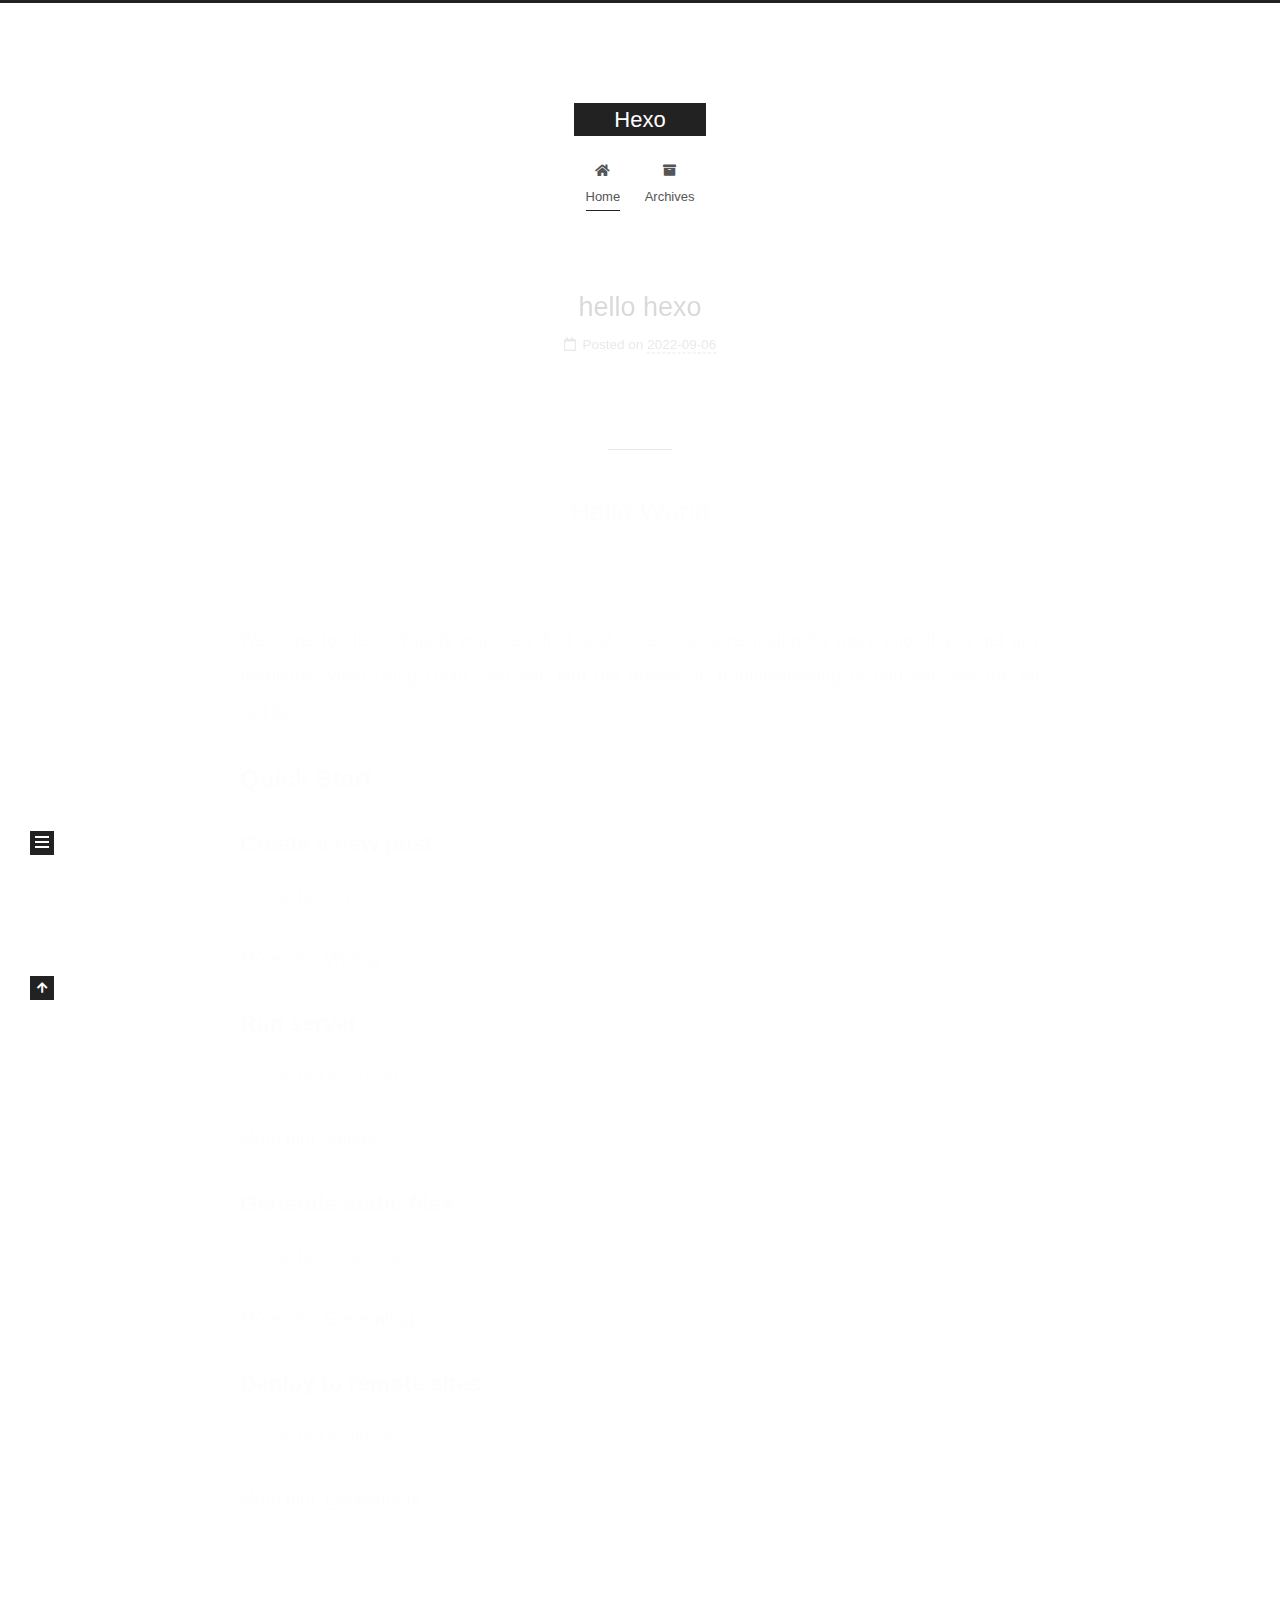
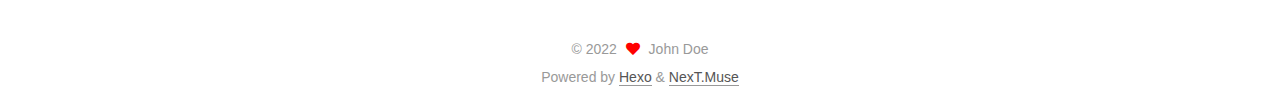
==== index.html @ 138e8a3b "Site updated: 2022-09-06 19:35:32" ====
<!DOCTYPE html>
<html lang="en">
<head>
  <meta charset="UTF-8">
<meta name="viewport" content="width=device-width, initial-scale=1, maximum-scale=2">
<meta name="theme-color" content="#222">
<meta name="generator" content="Hexo 6.2.0">
  <link rel="apple-touch-icon" sizes="180x180" href="/images/apple-touch-icon-next.png">
  <link rel="icon" type="image/png" sizes="32x32" href="/images/favicon-32x32-next.png">
  <link rel="icon" type="image/png" sizes="16x16" href="/images/favicon-16x16-next.png">
  <link rel="mask-icon" href="/images/logo.svg" color="#222">

<link rel="stylesheet" href="/css/main.css">


<link rel="stylesheet" href="/lib/font-awesome/css/all.min.css">

<script id="hexo-configurations">
    var NexT = window.NexT || {};
    var CONFIG = {"hostname":"example.com","root":"/","scheme":"Muse","version":"7.8.0","exturl":false,"sidebar":{"position":"left","display":"post","padding":18,"offset":12,"onmobile":false},"copycode":{"enable":false,"show_result":false,"style":null},"back2top":{"enable":true,"sidebar":false,"scrollpercent":false},"bookmark":{"enable":false,"color":"#222","save":"auto"},"fancybox":false,"mediumzoom":false,"lazyload":false,"pangu":false,"comments":{"style":"tabs","active":null,"storage":true,"lazyload":false,"nav":null},"algolia":{"hits":{"per_page":10},"labels":{"input_placeholder":"Search for Posts","hits_empty":"We didn't find any results for the search: ${query}","hits_stats":"${hits} results found in ${time} ms"}},"localsearch":{"enable":false,"trigger":"auto","top_n_per_article":1,"unescape":false,"preload":false},"motion":{"enable":true,"async":false,"transition":{"post_block":"fadeIn","post_header":"slideDownIn","post_body":"slideDownIn","coll_header":"slideLeftIn","sidebar":"slideUpIn"}}};
  </script>

  <meta property="og:type" content="website">
<meta property="og:title" content="Hexo">
<meta property="og:url" content="http://example.com/index.html">
<meta property="og:site_name" content="Hexo">
<meta property="og:locale" content="en_US">
<meta property="article:author" content="John Doe">
<meta name="twitter:card" content="summary">

<link rel="canonical" href="http://example.com/">


<script id="page-configurations">
  // https://hexo.io/docs/variables.html
  CONFIG.page = {
    sidebar: "",
    isHome : true,
    isPost : false,
    lang   : 'en'
  };
</script>

  <title>Hexo</title>
  






  <noscript>
  <style>
  .use-motion .brand,
  .use-motion .menu-item,
  .sidebar-inner,
  .use-motion .post-block,
  .use-motion .pagination,
  .use-motion .comments,
  .use-motion .post-header,
  .use-motion .post-body,
  .use-motion .collection-header { opacity: initial; }

  .use-motion .site-title,
  .use-motion .site-subtitle {
    opacity: initial;
    top: initial;
  }

  .use-motion .logo-line-before i { left: initial; }
  .use-motion .logo-line-after i { right: initial; }
  </style>
</noscript>

</head>

<body itemscope itemtype="http://schema.org/WebPage">
  <div class="container use-motion">
    <div class="headband"></div>

    <header class="header" itemscope itemtype="http://schema.org/WPHeader">
      <div class="header-inner"><div class="site-brand-container">
  <div class="site-nav-toggle">
    <div class="toggle" aria-label="Toggle navigation bar">
      <span class="toggle-line toggle-line-first"></span>
      <span class="toggle-line toggle-line-middle"></span>
      <span class="toggle-line toggle-line-last"></span>
    </div>
  </div>

  <div class="site-meta">

    <a href="/" class="brand" rel="start">
      <span class="logo-line-before"><i></i></span>
      <h1 class="site-title">Hexo</h1>
      <span class="logo-line-after"><i></i></span>
    </a>
  </div>

  <div class="site-nav-right">
    <div class="toggle popup-trigger">
    </div>
  </div>
</div>




<nav class="site-nav">
  <ul id="menu" class="main-menu menu">
        <li class="menu-item menu-item-home">

    <a href="/" rel="section"><i class="fa fa-home fa-fw"></i>Home</a>

  </li>
        <li class="menu-item menu-item-archives">

    <a href="/archives/" rel="section"><i class="fa fa-archive fa-fw"></i>Archives</a>

  </li>
  </ul>
</nav>




</div>
    </header>

    
  <div class="back-to-top">
    <i class="fa fa-arrow-up"></i>
    <span>0%</span>
  </div>


    <main class="main">
      <div class="main-inner">
        <div class="content-wrap">
          

          <div class="content index posts-expand">
            
      
  
  
  <article itemscope itemtype="http://schema.org/Article" class="post-block" lang="en">
    <link itemprop="mainEntityOfPage" href="http://example.com/2022/09/06/hello-hexo/">

    <span hidden itemprop="author" itemscope itemtype="http://schema.org/Person">
      <meta itemprop="image" content="/images/avatar.gif">
      <meta itemprop="name" content="John Doe">
      <meta itemprop="description" content="">
    </span>

    <span hidden itemprop="publisher" itemscope itemtype="http://schema.org/Organization">
      <meta itemprop="name" content="Hexo">
    </span>
      <header class="post-header">
        <h2 class="post-title" itemprop="name headline">
          
            <a href="/2022/09/06/hello-hexo/" class="post-title-link" itemprop="url">hello hexo</a>
        </h2>

        <div class="post-meta">
            <span class="post-meta-item">
              <span class="post-meta-item-icon">
                <i class="far fa-calendar"></i>
              </span>
              <span class="post-meta-item-text">Posted on</span>

              <time title="Created: 2022-09-06 19:25:59" itemprop="dateCreated datePublished" datetime="2022-09-06T19:25:59+08:00">2022-09-06</time>
            </span>

          

        </div>
      </header>

    
    
    
    <div class="post-body" itemprop="articleBody">

      
          
      
    </div>

    
    
    
      <footer class="post-footer">
        <div class="post-eof"></div>
      </footer>
  </article>
  
  
  

      
  
  
  <article itemscope itemtype="http://schema.org/Article" class="post-block" lang="en">
    <link itemprop="mainEntityOfPage" href="http://example.com/2022/09/06/hello-world/">

    <span hidden itemprop="author" itemscope itemtype="http://schema.org/Person">
      <meta itemprop="image" content="/images/avatar.gif">
      <meta itemprop="name" content="John Doe">
      <meta itemprop="description" content="">
    </span>

    <span hidden itemprop="publisher" itemscope itemtype="http://schema.org/Organization">
      <meta itemprop="name" content="Hexo">
    </span>
      <header class="post-header">
        <h2 class="post-title" itemprop="name headline">
          
            <a href="/2022/09/06/hello-world/" class="post-title-link" itemprop="url">Hello World</a>
        </h2>

        <div class="post-meta">
            <span class="post-meta-item">
              <span class="post-meta-item-icon">
                <i class="far fa-calendar"></i>
              </span>
              <span class="post-meta-item-text">Posted on</span>

              <time title="Created: 2022-09-06 19:24:38" itemprop="dateCreated datePublished" datetime="2022-09-06T19:24:38+08:00">2022-09-06</time>
            </span>

          

        </div>
      </header>

    
    
    
    <div class="post-body" itemprop="articleBody">

      
          <p>Welcome to <a target="_blank" rel="noopener" href="https://hexo.io/">Hexo</a>! This is your very first post. Check <a target="_blank" rel="noopener" href="https://hexo.io/docs/">documentation</a> for more info. If you get any problems when using Hexo, you can find the answer in <a target="_blank" rel="noopener" href="https://hexo.io/docs/troubleshooting.html">troubleshooting</a> or you can ask me on <a target="_blank" rel="noopener" href="https://github.com/hexojs/hexo/issues">GitHub</a>.</p>
<h2 id="Quick-Start"><a href="#Quick-Start" class="headerlink" title="Quick Start"></a>Quick Start</h2><h3 id="Create-a-new-post"><a href="#Create-a-new-post" class="headerlink" title="Create a new post"></a>Create a new post</h3><figure class="highlight bash"><table><tr><td class="gutter"><pre><span class="line">1</span><br></pre></td><td class="code"><pre><span class="line">$ hexo new <span class="string">&quot;My New Post&quot;</span></span><br></pre></td></tr></table></figure>

<p>More info: <a target="_blank" rel="noopener" href="https://hexo.io/docs/writing.html">Writing</a></p>
<h3 id="Run-server"><a href="#Run-server" class="headerlink" title="Run server"></a>Run server</h3><figure class="highlight bash"><table><tr><td class="gutter"><pre><span class="line">1</span><br></pre></td><td class="code"><pre><span class="line">$ hexo server</span><br></pre></td></tr></table></figure>

<p>More info: <a target="_blank" rel="noopener" href="https://hexo.io/docs/server.html">Server</a></p>
<h3 id="Generate-static-files"><a href="#Generate-static-files" class="headerlink" title="Generate static files"></a>Generate static files</h3><figure class="highlight bash"><table><tr><td class="gutter"><pre><span class="line">1</span><br></pre></td><td class="code"><pre><span class="line">$ hexo generate</span><br></pre></td></tr></table></figure>

<p>More info: <a target="_blank" rel="noopener" href="https://hexo.io/docs/generating.html">Generating</a></p>
<h3 id="Deploy-to-remote-sites"><a href="#Deploy-to-remote-sites" class="headerlink" title="Deploy to remote sites"></a>Deploy to remote sites</h3><figure class="highlight bash"><table><tr><td class="gutter"><pre><span class="line">1</span><br></pre></td><td class="code"><pre><span class="line">$ hexo deploy</span><br></pre></td></tr></table></figure>

<p>More info: <a target="_blank" rel="noopener" href="https://hexo.io/docs/one-command-deployment.html">Deployment</a></p>

      
    </div>

    
    
    
      <footer class="post-footer">
        <div class="post-eof"></div>
      </footer>
  </article>
  
  
  


  



          </div>
          

<script>
  window.addEventListener('tabs:register', () => {
    let { activeClass } = CONFIG.comments;
    if (CONFIG.comments.storage) {
      activeClass = localStorage.getItem('comments_active') || activeClass;
    }
    if (activeClass) {
      let activeTab = document.querySelector(`a[href="#comment-${activeClass}"]`);
      if (activeTab) {
        activeTab.click();
      }
    }
  });
  if (CONFIG.comments.storage) {
    window.addEventListener('tabs:click', event => {
      if (!event.target.matches('.tabs-comment .tab-content .tab-pane')) return;
      let commentClass = event.target.classList[1];
      localStorage.setItem('comments_active', commentClass);
    });
  }
</script>

        </div>
          
  
  <div class="toggle sidebar-toggle">
    <span class="toggle-line toggle-line-first"></span>
    <span class="toggle-line toggle-line-middle"></span>
    <span class="toggle-line toggle-line-last"></span>
  </div>

  <aside class="sidebar">
    <div class="sidebar-inner">

      <ul class="sidebar-nav motion-element">
        <li class="sidebar-nav-toc">
          Table of Contents
        </li>
        <li class="sidebar-nav-overview">
          Overview
        </li>
      </ul>

      <!--noindex-->
      <div class="post-toc-wrap sidebar-panel">
      </div>
      <!--/noindex-->

      <div class="site-overview-wrap sidebar-panel">
        <div class="site-author motion-element" itemprop="author" itemscope itemtype="http://schema.org/Person">
  <p class="site-author-name" itemprop="name">John Doe</p>
  <div class="site-description" itemprop="description"></div>
</div>
<div class="site-state-wrap motion-element">
  <nav class="site-state">
      <div class="site-state-item site-state-posts">
          <a href="/archives/">
        
          <span class="site-state-item-count">2</span>
          <span class="site-state-item-name">posts</span>
        </a>
      </div>
  </nav>
</div>



      </div>

    </div>
  </aside>
  <div id="sidebar-dimmer"></div>


      </div>
    </main>

    <footer class="footer">
      <div class="footer-inner">
        

        

<div class="copyright">
  
  &copy; 
  <span itemprop="copyrightYear">2022</span>
  <span class="with-love">
    <i class="fa fa-heart"></i>
  </span>
  <span class="author" itemprop="copyrightHolder">John Doe</span>
</div>
  <div class="powered-by">Powered by <a href="https://hexo.io/" class="theme-link" rel="noopener" target="_blank">Hexo</a> & <a href="https://muse.theme-next.org/" class="theme-link" rel="noopener" target="_blank">NexT.Muse</a>
  </div>

        








      </div>
    </footer>
  </div>

  
  <script src="/lib/anime.min.js"></script>
  <script src="/lib/velocity/velocity.min.js"></script>
  <script src="/lib/velocity/velocity.ui.min.js"></script>

<script src="/js/utils.js"></script>

<script src="/js/motion.js"></script>


<script src="/js/schemes/muse.js"></script>


<script src="/js/next-boot.js"></script>




  















  

  

</body>
</html>
---- css/main.css ----
:root {
  --body-bg-color: #fff;
  --content-bg-color: #fff;
  --card-bg-color: #f5f5f5;
  --text-color: #555;
  --blockquote-color: #666;
  --link-color: #555;
  --link-hover-color: #222;
  --brand-color: #fff;
  --brand-hover-color: #fff;
  --table-row-odd-bg-color: #f9f9f9;
  --table-row-hover-bg-color: #f5f5f5;
  --menu-item-bg-color: #f5f5f5;
  --btn-default-bg: #222;
  --btn-default-color: #fff;
  --btn-default-border-color: #222;
  --btn-default-hover-bg: #fff;
  --btn-default-hover-color: #222;
  --btn-default-hover-border-color: #222;
}
html {
  line-height: 1.15; /* 1 */
  -webkit-text-size-adjust: 100%; /* 2 */
}
body {
  margin: 0;
}
main {
  display: block;
}
h1 {
  font-size: 2em;
  margin: 0.67em 0;
}
hr {
  box-sizing: content-box; /* 1 */
  height: 0; /* 1 */
  overflow: visible; /* 2 */
}
pre {
  font-family: monospace, monospace; /* 1 */
  font-size: 1em; /* 2 */
}
a {
  background: transparent;
}
abbr[title] {
  border-bottom: none; /* 1 */
  text-decoration: underline; /* 2 */
  text-decoration: underline dotted; /* 2 */
}
b,
strong {
  font-weight: bolder;
}
code,
kbd,
samp {
  font-family: monospace, monospace; /* 1 */
  font-size: 1em; /* 2 */
}
small {
  font-size: 80%;
}
sub,
sup {
  font-size: 75%;
  line-height: 0;
  position: relative;
  vertical-align: baseline;
}
sub {
  bottom: -0.25em;
}
sup {
  top: -0.5em;
}
img {
  border-style: none;
}
button,
input,
optgroup,
select,
textarea {
  font-family: inherit; /* 1 */
  font-size: 100%; /* 1 */
  line-height: 1.15; /* 1 */
  margin: 0; /* 2 */
}
button,
input {
/* 1 */
  overflow: visible;
}
button,
select {
/* 1 */
  text-transform: none;
}
button,
[type='button'],
[type='reset'],
[type='submit'] {
  -webkit-appearance: button;
}
button::-moz-focus-inner,
[type='button']::-moz-focus-inner,
[type='reset']::-moz-focus-inner,
[type='submit']::-moz-focus-inner {
  border-style: none;
  padding: 0;
}
button:-moz-focusring,
[type='button']:-moz-focusring,
[type='reset']:-moz-focusring,
[type='submit']:-moz-focusring {
  outline: 1px dotted ButtonText;
}
fieldset {
  padding: 0.35em 0.75em 0.625em;
}
legend {
  box-sizing: border-box; /* 1 */
  color: inherit; /* 2 */
  display: table; /* 1 */
  max-width: 100%; /* 1 */
  padding: 0; /* 3 */
  white-space: normal; /* 1 */
}
progress {
  vertical-align: baseline;
}
textarea {
  overflow: auto;
}
[type='checkbox'],
[type='radio'] {
  box-sizing: border-box; /* 1 */
  padding: 0; /* 2 */
}
[type='number']::-webkit-inner-spin-button,
[type='number']::-webkit-outer-spin-button {
  height: auto;
}
[type='search'] {
  outline-offset: -2px; /* 2 */
  -webkit-appearance: textfield; /* 1 */
}
[type='search']::-webkit-search-decoration {
  -webkit-appearance: none;
}
::-webkit-file-upload-button {
  font: inherit; /* 2 */
  -webkit-appearance: button; /* 1 */
}
details {
  display: block;
}
summary {
  display: list-item;
}
template {
  display: none;
}
[hidden] {
  display: none;
}
::selection {
  background: #262a30;
  color: #eee;
}
html,
body {
  height: 100%;
}
body {
  background: var(--body-bg-color);
  color: var(--text-color);
  font-family: 'Lato', "PingFang SC", "Microsoft YaHei", sans-serif;
  font-size: 1em;
  line-height: 2;
}
@media (max-width: 991px) {
  body {
    padding-left: 0 !important;
    padding-right: 0 !important;
  }
}
h1,
h2,
h3,
h4,
h5,
h6 {
  font-family: 'Lato', "PingFang SC", "Microsoft YaHei", sans-serif;
  font-weight: bold;
  line-height: 1.5;
  margin: 20px 0 15px;
}
h1 {
  font-size: 1.5em;
}
h2 {
  font-size: 1.375em;
}
h3 {
  font-size: 1.25em;
}
h4 {
  font-size: 1.125em;
}
h5 {
  font-size: 1em;
}
h6 {
  font-size: 0.875em;
}
p {
  margin: 0 0 20px 0;
}
a,
span.exturl {
  border-bottom: 1px solid #999;
  color: var(--link-color);
  outline: 0;
  text-decoration: none;
  overflow-wrap: break-word;
  word-wrap: break-word;
  cursor: pointer;
}
a:hover,
span.exturl:hover {
  border-bottom-color: var(--link-hover-color);
  color: var(--link-hover-color);
}
iframe,
img,
video {
  display: block;
  margin-left: auto;
  margin-right: auto;
  max-width: 100%;
}
hr {
  background-image: repeating-linear-gradient(-45deg, #ddd, #ddd 4px, transparent 4px, transparent 8px);
  border: 0;
  height: 3px;
  margin: 40px 0;
}
blockquote {
  border-left: 4px solid #ddd;
  color: var(--blockquote-color);
  margin: 0;
  padding: 0 15px;
}
blockquote cite::before {
  content: '-';
  padding: 0 5px;
}
dt {
  font-weight: bold;
}
dd {
  margin: 0;
  padding: 0;
}
kbd {
  background-color: #f5f5f5;
  background-image: linear-gradient(#eee, #fff, #eee);
  border: 1px solid #ccc;
  border-radius: 0.2em;
  box-shadow: 0.1em 0.1em 0.2em rgba(0,0,0,0.1);
  color: #555;
  font-family: inherit;
  padding: 0.1em 0.3em;
  white-space: nowrap;
}
.table-container {
  overflow: auto;
}
table {
  border-collapse: collapse;
  border-spacing: 0;
  font-size: 0.875em;
  margin: 0 0 20px 0;
  width: 100%;
}
tbody tr:nth-of-type(odd) {
  background: var(--table-row-odd-bg-color);
}
tbody tr:hover {
  background: var(--table-row-hover-bg-color);
}
caption,
th,
td {
  font-weight: normal;
  padding: 8px;
  vertical-align: middle;
}
th,
td {
  border: 1px solid #ddd;
  border-bottom: 3px solid #ddd;
}
th {
  font-weight: 700;
  padding-bottom: 10px;
}
td {
  border-bottom-width: 1px;
}
.btn {
  background: var(--btn-default-bg);
  border: 2px solid var(--btn-default-border-color);
  border-radius: 0;
  color: var(--btn-default-color);
  display: inline-block;
  font-size: 0.875em;
  line-height: 2;
  padding: 0 20px;
  text-decoration: none;
  transition-property: background-color;
  transition-delay: 0s;
  transition-duration: 0.2s;
  transition-timing-function: ease-in-out;
}
.btn:hover {
  background: var(--btn-default-hover-bg);
  border-color: var(--btn-default-hover-border-color);
  color: var(--btn-default-hover-color);
}
.btn + .btn {
  margin: 0 0 8px 8px;
}
.btn .fa-fw {
  text-align: left;
  width: 1.285714285714286em;
}
.toggle {
  line-height: 0;
}
.toggle .toggle-line {
  background: #fff;
  display: inline-block;
  height: 2px;
  left: 0;
  position: relative;
  top: 0;
  transition: all 0.4s;
  vertical-align: top;
  width: 100%;
}
.toggle .toggle-line:not(:first-child) {
  margin-top: 3px;
}
.toggle.toggle-arrow .toggle-line-first {
  left: 50%;
  top: 2px;
  transform: rotate(45deg);
  width: 50%;
}
.toggle.toggle-arrow .toggle-line-middle {
  left: 2px;
  width: 90%;
}
.toggle.toggle-arrow .toggle-line-last {
  left: 50%;
  top: -2px;
  transform: rotate(-45deg);
  width: 50%;
}
.toggle.toggle-close .toggle-line-first {
  transform: rotate(-45deg);
  top: 5px;
}
.toggle.toggle-close .toggle-line-middle {
  opacity: 0;
}
.toggle.toggle-close .toggle-line-last {
  transform: rotate(45deg);
  top: -5px;
}
.highlight,
pre {
  background: #f7f7f7;
  color: #4d4d4c;
  line-height: 1.6;
  margin: 0 auto 20px;
}
pre,
code {
  font-family: consolas, Menlo, monospace, "PingFang SC", "Microsoft YaHei";
}
code {
  background: #eee;
  border-radius: 3px;
  color: #555;
  padding: 2px 4px;
  overflow-wrap: break-word;
  word-wrap: break-word;
}
.highlight *::selection {
  background: #d6d6d6;
}
.highlight pre {
  border: 0;
  margin: 0;
  padding: 10px 0;
}
.highlight table {
  border: 0;
  margin: 0;
  width: auto;
}
.highlight td {
  border: 0;
  padding: 0;
}
.highlight figcaption {
  background: #eff2f3;
  color: #4d4d4c;
  display: flex;
  font-size: 0.875em;
  justify-content: space-between;
  line-height: 1.2;
  padding: 0.5em;
}
.highlight figcaption a {
  color: #4d4d4c;
}
.highlight figcaption a:hover {
  border-bottom-color: #4d4d4c;
}
.highlight .gutter {
  -moz-user-select: none;
  -ms-user-select: none;
  -webkit-user-select: none;
  user-select: none;
}
.highlight .gutter pre {
  background: #eff2f3;
  color: #869194;
  padding-left: 10px;
  padding-right: 10px;
  text-align: right;
}
.highlight .code pre {
  background: #f7f7f7;
  padding-left: 10px;
  width: 100%;
}
.gist table {
  width: auto;
}
.gist table td {
  border: 0;
}
pre {
  overflow: auto;
  padding: 10px;
}
pre code {
  background: none;
  color: #4d4d4c;
  font-size: 0.875em;
  padding: 0;
  text-shadow: none;
}
pre .deletion {
  background: #fdd;
}
pre .addition {
  background: #dfd;
}
pre .meta {
  color: #eab700;
  -moz-user-select: none;
  -ms-user-select: none;
  -webkit-user-select: none;
  user-select: none;
}
pre .comment {
  color: #8e908c;
}
pre .variable,
pre .attribute,
pre .tag,
pre .name,
pre .regexp,
pre .ruby .constant,
pre .xml .tag .title,
pre .xml .pi,
pre .xml .doctype,
pre .html .doctype,
pre .css .id,
pre .css .class,
pre .css .pseudo {
  color: #c82829;
}
pre .number,
pre .preprocessor,
pre .built_in,
pre .builtin-name,
pre .literal,
pre .params,
pre .constant,
pre .command {
  color: #f5871f;
}
pre .ruby .class .title,
pre .css .rules .attribute,
pre .string,
pre .symbol,
pre .value,
pre .inheritance,
pre .header,
pre .ruby .symbol,
pre .xml .cdata,
pre .special,
pre .formula {
  color: #718c00;
}
pre .title,
pre .css .hexcolor {
  color: #3e999f;
}
pre .function,
pre .python .decorator,
pre .python .title,
pre .ruby .function .title,
pre .ruby .title .keyword,
pre .perl .sub,
pre .javascript .title,
pre .coffeescript .title {
  color: #4271ae;
}
pre .keyword,
pre .javascript .function {
  color: #8959a8;
}
.blockquote-center {
  border-left: none;
  margin: 40px 0;
  padding: 0;
  position: relative;
  text-align: center;
}
.blockquote-center .fa {
  display: block;
  opacity: 0.6;
  position: absolute;
  width: 100%;
}
.blockquote-center .fa-quote-left {
  border-top: 1px solid #ccc;
  text-align: left;
  top: -20px;
}
.blockquote-center .fa-quote-right {
  border-bottom: 1px solid #ccc;
  text-align: right;
  bottom: -20px;
}
.blockquote-center p,
.blockquote-center div {
  text-align: center;
}
.post-body .group-picture img {
  margin: 0 auto;
  padding: 0 3px;
}
.group-picture-row {
  margin-bottom: 6px;
  overflow: hidden;
}
.group-picture-column {
  float: left;
  margin-bottom: 10px;
}
.post-body .label {
  color: #555;
  display: inline;
  padding: 0 2px;
}
.post-body .label.default {
  background: #f0f0f0;
}
.post-body .label.primary {
  background: #efe6f7;
}
.post-body .label.info {
  background: #e5f2f8;
}
.post-body .label.success {
  background: #e7f4e9;
}
.post-body .label.warning {
  background: #fcf6e1;
}
.post-body .label.danger {
  background: #fae8eb;
}
.post-body .tabs {
  margin-bottom: 20px;
}
.post-body .tabs,
.tabs-comment {
  display: block;
  padding-top: 10px;
  position: relative;
}
.post-body .tabs ul.nav-tabs,
.tabs-comment ul.nav-tabs {
  display: flex;
  flex-wrap: wrap;
  margin: 0;
  margin-bottom: -1px;
  padding: 0;
}
@media (max-width: 413px) {
  .post-body .tabs ul.nav-tabs,
  .tabs-comment ul.nav-tabs {
    display: block;
    margin-bottom: 5px;
  }
}
.post-body .tabs ul.nav-tabs li.tab,
.tabs-comment ul.nav-tabs li.tab {
  border-bottom: 1px solid #ddd;
  border-left: 1px solid transparent;
  border-right: 1px solid transparent;
  border-top: 3px solid transparent;
  flex-grow: 1;
  list-style-type: none;
  border-radius: 0 0 0 0;
}
@media (max-width: 413px) {
  .post-body .tabs ul.nav-tabs li.tab,
  .tabs-comment ul.nav-tabs li.tab {
    border-bottom: 1px solid transparent;
    border-left: 3px solid transparent;
    border-right: 1px solid transparent;
    border-top: 1px solid transparent;
  }
}
@media (max-width: 413px) {
  .post-body .tabs ul.nav-tabs li.tab,
  .tabs-comment ul.nav-tabs li.tab {
    border-radius: 0;
  }
}
.post-body .tabs ul.nav-tabs li.tab a,
.tabs-comment ul.nav-tabs li.tab a {
  border-bottom: initial;
  display: block;
  line-height: 1.8;
  outline: 0;
  padding: 0.25em 0.75em;
  text-align: center;
  transition-delay: 0s;
  transition-duration: 0.2s;
  transition-timing-function: ease-out;
}
.post-body .tabs ul.nav-tabs li.tab a i,
.tabs-comment ul.nav-tabs li.tab a i {
  width: 1.285714285714286em;
}
.post-body .tabs ul.nav-tabs li.tab.active,
.tabs-comment ul.nav-tabs li.tab.active {
  border-bottom: 1px solid transparent;
  border-left: 1px solid #ddd;
  border-right: 1px solid #ddd;
  border-top: 3px solid #fc6423;
}
@media (max-width: 413px) {
  .post-body .tabs ul.nav-tabs li.tab.active,
  .tabs-comment ul.nav-tabs li.tab.active {
    border-bottom: 1px solid #ddd;
    border-left: 3px solid #fc6423;
    border-right: 1px solid #ddd;
    border-top: 1px solid #ddd;
  }
}
.post-body .tabs ul.nav-tabs li.tab.active a,
.tabs-comment ul.nav-tabs li.tab.active a {
  color: var(--link-color);
  cursor: default;
}
.post-body .tabs .tab-content .tab-pane,
.tabs-comment .tab-content .tab-pane {
  border: 1px solid #ddd;
  border-top: 0;
  padding: 20px 20px 0 20px;
  border-radius: 0;
}
.post-body .tabs .tab-content .tab-pane:not(.active),
.tabs-comment .tab-content .tab-pane:not(.active) {
  display: none;
}
.post-body .tabs .tab-content .tab-pane.active,
.tabs-comment .tab-content .tab-pane.active {
  display: block;
}
.post-body .tabs .tab-content .tab-pane.active:nth-of-type(1),
.tabs-comment .tab-content .tab-pane.active:nth-of-type(1) {
  border-radius: 0 0 0 0;
}
@media (max-width: 413px) {
  .post-body .tabs .tab-content .tab-pane.active:nth-of-type(1),
  .tabs-comment .tab-content .tab-pane.active:nth-of-type(1) {
    border-radius: 0;
  }
}
.post-body .note {
  border-radius: 3px;
  margin-bottom: 20px;
  padding: 1em;
  position: relative;
  border: 1px solid #eee;
  border-left-width: 5px;
}
.post-body .note h2,
.post-body .note h3,
.post-body .note h4,
.post-body .note h5,
.post-body .note h6 {
  margin-top: 0;
  border-bottom: initial;
  margin-bottom: 0;
  padding-top: 0;
}
.post-body .note p:first-child,
.post-body .note ul:first-child,
.post-body .note ol:first-child,
.post-body .note table:first-child,
.post-body .note pre:first-child,
.post-body .note blockquote:first-child,
.post-body .note img:first-child {
  margin-top: 0;
}
.post-body .note p:last-child,
.post-body .note ul:last-child,
.post-body .note ol:last-child,
.post-body .note table:last-child,
.post-body .note pre:last-child,
.post-body .note blockquote:last-child,
.post-body .note img:last-child {
  margin-bottom: 0;
}
.post-body .note.default {
  border-left-color: #777;
}
.post-body .note.default h2,
.post-body .note.default h3,
.post-body .note.default h4,
.post-body .note.default h5,
.post-body .note.default h6 {
  color: #777;
}
.post-body .note.primary {
  border-left-color: #6f42c1;
}
.post-body .note.primary h2,
.post-body .note.primary h3,
.post-body .note.primary h4,
.post-body .note.primary h5,
.post-body .note.primary h6 {
  color: #6f42c1;
}
.post-body .note.info {
  border-left-color: #428bca;
}
.post-body .note.info h2,
.post-body .note.info h3,
.post-body .note.info h4,
.post-body .note.info h5,
.post-body .note.info h6 {
  color: #428bca;
}
.post-body .note.success {
  border-left-color: #5cb85c;
}
.post-body .note.success h2,
.post-body .note.success h3,
.post-body .note.success h4,
.post-body .note.success h5,
.post-body .note.success h6 {
  color: #5cb85c;
}
.post-body .note.warning {
  border-left-color: #f0ad4e;
}
.post-body .note.warning h2,
.post-body .note.warning h3,
.post-body .note.warning h4,
.post-body .note.warning h5,
.post-body .note.warning h6 {
  color: #f0ad4e;
}
.post-body .note.danger {
  border-left-color: #d9534f;
}
.post-body .note.danger h2,
.post-body .note.danger h3,
.post-body .note.danger h4,
.post-body .note.danger h5,
.post-body .note.danger h6 {
  color: #d9534f;
}
.pagination .prev,
.pagination .next,
.pagination .page-number,
.pagination .space {
  display: inline-block;
  margin: 0 10px;
  padding: 0 11px;
  position: relative;
  top: -1px;
}
@media (max-width: 767px) {
  .pagination .prev,
  .pagination .next,
  .pagination .page-number,
  .pagination .space {
    margin: 0 5px;
  }
}
.pagination {
  border-top: 1px solid #eee;
  margin: 120px 0 0;
  text-align: center;
}
.pagination .prev,
.pagination .next,
.pagination .page-number {
  border-bottom: 0;
  border-top: 1px solid #eee;
  transition-property: border-color;
  transition-delay: 0s;
  transition-duration: 0.2s;
  transition-timing-function: ease-in-out;
}
.pagination .prev:hover,
.pagination .next:hover,
.pagination .page-number:hover {
  border-top-color: #222;
}
.pagination .space {
  margin: 0;
  padding: 0;
}
.pagination .prev {
  margin-left: 0;
}
.pagination .next {
  margin-right: 0;
}
.pagination .page-number.current {
  background: #ccc;
  border-top-color: #ccc;
  color: #fff;
}
@media (max-width: 767px) {
  .pagination {
    border-top: none;
  }
  .pagination .prev,
  .pagination .next,
  .pagination .page-number {
    border-bottom: 1px solid #eee;
    border-top: 0;
    margin-bottom: 10px;
    padding: 0 10px;
  }
  .pagination .prev:hover,
  .pagination .next:hover,
  .pagination .page-number:hover {
    border-bottom-color: #222;
  }
}
.comments {
  margin-top: 60px;
  overflow: hidden;
}
.comment-button-group {
  display: flex;
  flex-wrap: wrap-reverse;
  justify-content: center;
  margin: 1em 0;
}
.comment-button-group .comment-button {
  margin: 0.1em 0.2em;
}
.comment-button-group .comment-button.active {
  background: var(--btn-default-hover-bg);
  border-color: var(--btn-default-hover-border-color);
  color: var(--btn-default-hover-color);
}
.comment-position {
  display: none;
}
.comment-position.active {
  display: block;
}
.tabs-comment {
  background: var(--content-bg-color);
  margin-top: 4em;
  padding-top: 0;
}
.tabs-comment .comments {
  border: 0;
  box-shadow: none;
  margin-top: 0;
  padding-top: 0;
}
.container {
  min-height: 100%;
  position: relative;
}
.main-inner {
  margin: 0 auto;
  width: 700px;
}
@media (min-width: 1200px) {
  .main-inner {
    width: 800px;
  }
}
@media (min-width: 1600px) {
  .main-inner {
    width: 900px;
  }
}
@media (max-width: 767px) {
  .content-wrap {
    padding: 0 20px;
  }
}
.header {
  background: transparent;
}
.header-inner {
  margin: 0 auto;
  width: 700px;
}
@media (min-width: 1200px) {
  .header-inner {
    width: 800px;
  }
}
@media (min-width: 1600px) {
  .header-inner {
    width: 900px;
  }
}
.site-brand-container {
  display: flex;
  flex-shrink: 0;
  padding: 0 10px;
}
.headband {
  background: #222;
  height: 3px;
}
.site-meta {
  flex-grow: 1;
  text-align: center;
}
@media (max-width: 767px) {
  .site-meta {
    text-align: center;
  }
}
.brand {
  border-bottom: none;
  color: var(--brand-color);
  display: inline-block;
  line-height: 1.375em;
  padding: 0 40px;
  position: relative;
}
.brand:hover {
  color: var(--brand-hover-color);
}
.site-title {
  font-family: 'Lato', "PingFang SC", "Microsoft YaHei", sans-serif;
  font-size: 1.375em;
  font-weight: normal;
  margin: 0;
}
.site-subtitle {
  color: #999;
  font-size: 0.8125em;
  margin: 10px 0;
}
.use-motion .brand {
  opacity: 0;
}
.use-motion .site-title,
.use-motion .site-subtitle,
.use-motion .custom-logo-image {
  opacity: 0;
  position: relative;
  top: -10px;
}
.site-nav-toggle,
.site-nav-right {
  display: none;
}
@media (max-width: 767px) {
  .site-nav-toggle,
  .site-nav-right {
    display: flex;
    flex-direction: column;
    justify-content: center;
  }
}
.site-nav-toggle .toggle,
.site-nav-right .toggle {
  color: var(--text-color);
  padding: 10px;
  width: 22px;
}
.site-nav-toggle .toggle .toggle-line,
.site-nav-right .toggle .toggle-line {
  background: var(--text-color);
  border-radius: 1px;
}
.site-nav {
  display: block;
}
@media (max-width: 767px) {
  .site-nav {
    clear: both;
    display: none;
  }
}
.site-nav.site-nav-on {
  display: block;
}
.menu {
  margin-top: 20px;
  padding-left: 0;
  text-align: center;
}
.menu-item {
  display: inline-block;
  list-style: none;
  margin: 0 10px;
}
@media (max-width: 767px) {
  .menu-item {
    display: block;
    margin-top: 10px;
  }
  .menu-item.menu-item-search {
    display: none;
  }
}
.menu-item a,
.menu-item span.exturl {
  border-bottom: 0;
  display: block;
  font-size: 0.8125em;
  transition-property: border-color;
  transition-delay: 0s;
  transition-duration: 0.2s;
  transition-timing-function: ease-in-out;
}
@media (hover: none) {
  .menu-item a:hover,
  .menu-item span.exturl:hover {
    border-bottom-color: transparent !important;
  }
}
.menu-item .fa,
.menu-item .fab,
.menu-item .far,
.menu-item .fas {
  margin-right: 8px;
}
.menu-item .badge {
  display: inline-block;
  font-weight: bold;
  line-height: 1;
  margin-left: 0.35em;
  margin-top: 0.35em;
  text-align: center;
  white-space: nowrap;
}
@media (max-width: 767px) {
  .menu-item .badge {
    float: right;
    margin-left: 0;
  }
}
.menu-item-active a,
.menu .menu-item a:hover,
.menu .menu-item span.exturl:hover {
  background: var(--menu-item-bg-color);
}
.use-motion .menu-item {
  opacity: 0;
}
.sidebar {
  background: #222;
  bottom: 0;
  box-shadow: inset 0 2px 6px #000;
  position: fixed;
  top: 0;
}
@media (max-width: 991px) {
  .sidebar {
    display: none;
  }
}
.sidebar-inner {
  color: #999;
  padding: 18px 10px;
  text-align: center;
}
.cc-license {
  margin-top: 10px;
  text-align: center;
}
.cc-license .cc-opacity {
  border-bottom: none;
  opacity: 0.7;
}
.cc-license .cc-opacity:hover {
  opacity: 0.9;
}
.cc-license img {
  display: inline-block;
}
.site-author-image {
  border: 2px solid #333;
  display: block;
  margin: 0 auto;
  max-width: 96px;
  padding: 2px;
}
.site-author-name {
  color: #f5f5f5;
  font-weight: normal;
  margin: 5px 0 0;
  text-align: center;
}
.site-description {
  color: #999;
  font-size: 1em;
  margin-top: 5px;
  text-align: center;
}
.links-of-author {
  margin-top: 15px;
}
.links-of-author a,
.links-of-author span.exturl {
  border-bottom-color: #555;
  display: inline-block;
  font-size: 0.8125em;
  margin-bottom: 10px;
  margin-right: 10px;
  vertical-align: middle;
}
.links-of-author a::before,
.links-of-author span.exturl::before {
  background: #75ff7a;
  border-radius: 50%;
  content: ' ';
  display: inline-block;
  height: 4px;
  margin-right: 3px;
  vertical-align: middle;
  width: 4px;
}
.sidebar-button {
  margin-top: 15px;
}
.sidebar-button a {
  border: 1px solid #fc6423;
  border-radius: 4px;
  color: #fc6423;
  display: inline-block;
  padding: 0 15px;
}
.sidebar-button a .fa,
.sidebar-button a .fab,
.sidebar-button a .far,
.sidebar-button a .fas {
  margin-right: 5px;
}
.sidebar-button a:hover {
  background: #fc6423;
  border: 1px solid #fc6423;
  color: #fff;
}
.sidebar-button a:hover .fa,
.sidebar-button a:hover .fab,
.sidebar-button a:hover .far,
.sidebar-button a:hover .fas {
  color: #fff;
}
.links-of-blogroll {
  font-size: 0.8125em;
  margin-top: 10px;
}
.links-of-blogroll-title {
  font-size: 0.875em;
  font-weight: 600;
  margin-top: 0;
}
.links-of-blogroll-list {
  list-style: none;
  margin: 0;
  padding: 0;
}
#sidebar-dimmer {
  display: none;
}
@media (max-width: 767px) {
  #sidebar-dimmer {
    background: #000;
    display: block;
    height: 100%;
    left: 100%;
    opacity: 0;
    position: fixed;
    top: 0;
    width: 100%;
    z-index: 1100;
  }
  .sidebar-active + #sidebar-dimmer {
    opacity: 0.7;
    transform: translateX(-100%);
    transition: opacity 0.5s;
  }
}
.sidebar-nav {
  margin: 0;
  padding-bottom: 20px;
  padding-left: 0;
}
.sidebar-nav li {
  border-bottom: 1px solid transparent;
  color: #666;
  cursor: pointer;
  display: inline-block;
  font-size: 0.875em;
}
.sidebar-nav li.sidebar-nav-overview {
  margin-left: 10px;
}
.sidebar-nav li:hover {
  color: #f5f5f5;
}
.sidebar-nav .sidebar-nav-active {
  border-bottom-color: #87daff;
  color: #87daff;
}
.sidebar-nav .sidebar-nav-active:hover {
  color: #87daff;
}
.sidebar-panel {
  display: none;
  overflow-x: hidden;
  overflow-y: auto;
}
.sidebar-panel-active {
  display: block;
}
.sidebar-toggle {
  background: #222;
  bottom: 45px;
  cursor: pointer;
  height: 14px;
  left: 30px;
  padding: 5px;
  position: fixed;
  width: 14px;
  z-index: 1300;
}
@media (max-width: 991px) {
  .sidebar-toggle {
    left: 20px;
    opacity: 0.8;
    display: none;
  }
}
.sidebar-toggle:hover .toggle-line {
  background: #87daff;
}
.post-toc {
  font-size: 0.875em;
}
.post-toc ol {
  list-style: none;
  margin: 0;
  padding: 0 2px 5px 10px;
  text-align: left;
}
.post-toc ol > ol {
  padding-left: 0;
}
.post-toc ol a {
  transition-property: all;
  transition-delay: 0s;
  transition-duration: 0.2s;
  transition-timing-function: ease-in-out;
}
.post-toc .nav-item {
  line-height: 1.8;
  overflow: hidden;
  text-overflow: ellipsis;
  white-space: nowrap;
}
.post-toc .nav .nav-child {
  display: none;
}
.post-toc .nav .active > .nav-child {
  display: block;
}
.post-toc .nav .active-current > .nav-child {
  display: block;
}
.post-toc .nav .active-current > .nav-child > .nav-item {
  display: block;
}
.post-toc .nav .active > a {
  border-bottom-color: #87daff;
  color: #87daff;
}
.post-toc .nav .active-current > a {
  color: #87daff;
}
.post-toc .nav .active-current > a:hover {
  color: #87daff;
}
.site-state {
  display: flex;
  justify-content: center;
  line-height: 1.4;
  margin-top: 10px;
  overflow: hidden;
  text-align: center;
  white-space: nowrap;
}
.site-state-item {
  padding: 0 15px;
}
.site-state-item:not(:first-child) {
  border-left: 1px solid #333;
}
.site-state-item a {
  border-bottom: none;
}
.site-state-item-count {
  display: block;
  font-size: 1.25em;
  font-weight: 600;
  text-align: center;
}
.site-state-item-name {
  color: inherit;
  font-size: 0.875em;
}
.footer {
  color: #999;
  font-size: 0.875em;
  padding: 20px 0;
}
.footer.footer-fixed {
  bottom: 0;
  left: 0;
  position: absolute;
  right: 0;
}
.footer-inner {
  box-sizing: border-box;
  margin: 0 auto;
  text-align: center;
  width: 700px;
}
@media (min-width: 1200px) {
  .footer-inner {
    width: 800px;
  }
}
@media (min-width: 1600px) {
  .footer-inner {
    width: 900px;
  }
}
.languages {
  display: inline-block;
  font-size: 1.125em;
  position: relative;
}
.languages .lang-select-label span {
  margin: 0 0.5em;
}
.languages .lang-select {
  height: 100%;
  left: 0;
  opacity: 0;
  position: absolute;
  top: 0;
  width: 100%;
}
.with-love {
  color: #ff0000;
  display: inline-block;
  margin: 0 5px;
}
.powered-by,
.theme-info {
  display: inline-block;
}
@-moz-keyframes iconAnimate {
  0%, 100% {
    transform: scale(1);
  }
  10%, 30% {
    transform: scale(0.9);
  }
  20%, 40%, 60%, 80% {
    transform: scale(1.1);
  }
  50%, 70% {
    transform: scale(1.1);
  }
}
@-webkit-keyframes iconAnimate {
  0%, 100% {
    transform: scale(1);
  }
  10%, 30% {
    transform: scale(0.9);
  }
  20%, 40%, 60%, 80% {
    transform: scale(1.1);
  }
  50%, 70% {
    transform: scale(1.1);
  }
}
@-o-keyframes iconAnimate {
  0%, 100% {
    transform: scale(1);
  }
  10%, 30% {
    transform: scale(0.9);
  }
  20%, 40%, 60%, 80% {
    transform: scale(1.1);
  }
  50%, 70% {
    transform: scale(1.1);
  }
}
@keyframes iconAnimate {
  0%, 100% {
    transform: scale(1);
  }
  10%, 30% {
    transform: scale(0.9);
  }
  20%, 40%, 60%, 80% {
    transform: scale(1.1);
  }
  50%, 70% {
    transform: scale(1.1);
  }
}
.back-to-top {
  font-size: 12px;
  text-align: center;
  transition-delay: 0s;
  transition-duration: 0.2s;
  transition-timing-function: ease-in-out;
}
.back-to-top {
  background: #222;
  bottom: -100px;
  box-sizing: border-box;
  color: #fff;
  cursor: pointer;
  left: 30px;
  opacity: 1;
  padding: 0 6px;
  position: fixed;
  transition-property: bottom;
  z-index: 1300;
  width: 24px;
}
.back-to-top span {
  display: none;
}
.back-to-top:hover {
  color: #87daff;
}
.back-to-top.back-to-top-on {
  bottom: 19px;
}
@media (max-width: 991px) {
  .back-to-top {
    left: 20px;
    opacity: 0.8;
  }
}
.post-body {
  font-family: 'Lato', "PingFang SC", "Microsoft YaHei", sans-serif;
  overflow-wrap: break-word;
  word-wrap: break-word;
}
@media (min-width: 1200px) {
  .post-body {
    font-size: 1.125em;
  }
}
.post-body .exturl .fa {
  font-size: 0.875em;
  margin-left: 4px;
}
.post-body .image-caption,
.post-body .figure .caption {
  color: #999;
  font-size: 0.875em;
  font-weight: bold;
  line-height: 1;
  margin: -20px auto 15px;
  text-align: center;
}
.post-sticky-flag {
  display: inline-block;
  transform: rotate(30deg);
}
.post-button {
  margin-top: 40px;
  text-align: center;
}
.use-motion .post-block,
.use-motion .pagination,
.use-motion .comments {
  opacity: 0;
}
.use-motion .post-header {
  opacity: 0;
}
.use-motion .post-body {
  opacity: 0;
}
.use-motion .collection-header {
  opacity: 0;
}
.posts-collapse {
  margin-left: 35px;
  position: relative;
}
@media (max-width: 767px) {
  .posts-collapse {
    margin-left: 0px;
    margin-right: 0px;
  }
}
.posts-collapse .collection-title {
  font-size: 1.125em;
  position: relative;
}
.posts-collapse .collection-title::before {
  background: #999;
  border: 1px solid #fff;
  border-radius: 50%;
  content: ' ';
  height: 10px;
  left: 0;
  margin-left: -6px;
  margin-top: -4px;
  position: absolute;
  top: 50%;
  width: 10px;
}
.posts-collapse .collection-year {
  font-size: 1.5em;
  font-weight: bold;
  margin: 60px 0;
  position: relative;
}
.posts-collapse .collection-year::before {
  background: #bbb;
  border-radius: 50%;
  content: ' ';
  height: 8px;
  left: 0;
  margin-left: -4px;
  margin-top: -4px;
  position: absolute;
  top: 50%;
  width: 8px;
}
.posts-collapse .collection-header {
  display: block;
  margin: 0 0 0 20px;
}
.posts-collapse .collection-header small {
  color: #bbb;
  margin-left: 5px;
}
.posts-collapse .post-header {
  border-bottom: 1px dashed #ccc;
  margin: 30px 0;
  padding-left: 15px;
  position: relative;
  transition-property: border;
  transition-delay: 0s;
  transition-duration: 0.2s;
  transition-timing-function: ease-in-out;
}
.posts-collapse .post-header::before {
  background: #bbb;
  border: 1px solid #fff;
  border-radius: 50%;
  content: ' ';
  height: 6px;
  left: 0;
  margin-left: -4px;
  position: absolute;
  top: 0.75em;
  transition-property: background;
  width: 6px;
  transition-delay: 0s;
  transition-duration: 0.2s;
  transition-timing-function: ease-in-out;
}
.posts-collapse .post-header:hover {
  border-bottom-color: #666;
}
.posts-collapse .post-header:hover::before {
  background: #222;
}
.posts-collapse .post-meta {
  display: inline;
  font-size: 0.75em;
  margin-right: 10px;
}
.posts-collapse .post-title {
  display: inline;
}
.posts-collapse .post-title a,
.posts-collapse .post-title span.exturl {
  border-bottom: none;
  color: var(--link-color);
}
.posts-collapse .post-title .fa-external-link-alt {
  font-size: 0.875em;
  margin-left: 5px;
}
.posts-collapse::before {
  background: #f5f5f5;
  content: ' ';
  height: 100%;
  left: 0;
  margin-left: -2px;
  position: absolute;
  top: 1.25em;
  width: 4px;
}
.post-eof {
  background: #ccc;
  height: 1px;
  margin: 80px auto 60px;
  text-align: center;
  width: 8%;
}
.post-block:last-of-type .post-eof {
  display: none;
}
.content {
  padding-top: 40px;
}
@media (min-width: 992px) {
  .post-body {
    text-align: justify;
  }
}
@media (max-width: 991px) {
  .post-body {
    text-align: justify;
  }
}
.post-body h1,
.post-body h2,
.post-body h3,
.post-body h4,
.post-body h5,
.post-body h6 {
  padding-top: 10px;
}
.post-body h1 .header-anchor,
.post-body h2 .header-anchor,
.post-body h3 .header-anchor,
.post-body h4 .header-anchor,
.post-body h5 .header-anchor,
.post-body h6 .header-anchor {
  border-bottom-style: none;
  color: #ccc;
  float: right;
  margin-left: 10px;
  visibility: hidden;
}
.post-body h1 .header-anchor:hover,
.post-body h2 .header-anchor:hover,
.post-body h3 .header-anchor:hover,
.post-body h4 .header-anchor:hover,
.post-body h5 .header-anchor:hover,
.post-body h6 .header-anchor:hover {
  color: inherit;
}
.post-body h1:hover .header-anchor,
.post-body h2:hover .header-anchor,
.post-body h3:hover .header-anchor,
.post-body h4:hover .header-anchor,
.post-body h5:hover .header-anchor,
.post-body h6:hover .header-anchor {
  visibility: visible;
}
.post-body iframe,
.post-body img,
.post-body video {
  margin-bottom: 20px;
}
.post-body .video-container {
  height: 0;
  margin-bottom: 20px;
  overflow: hidden;
  padding-top: 75%;
  position: relative;
  width: 100%;
}
.post-body .video-container iframe,
.post-body .video-container object,
.post-body .video-container embed {
  height: 100%;
  left: 0;
  margin: 0;
  position: absolute;
  top: 0;
  width: 100%;
}
.post-gallery {
  align-items: center;
  display: grid;
  grid-gap: 10px;
  grid-template-columns: 1fr 1fr 1fr;
  margin-bottom: 20px;
}
@media (max-width: 767px) {
  .post-gallery {
    grid-template-columns: 1fr 1fr;
  }
}
.post-gallery a {
  border: 0;
}
.post-gallery img {
  margin: 0;
}
.posts-expand .post-header {
  font-size: 1.125em;
}
.posts-expand .post-title {
  font-size: 1.5em;
  font-weight: normal;
  margin: initial;
  text-align: center;
  overflow-wrap: break-word;
  word-wrap: break-word;
}
.posts-expand .post-title-link {
  border-bottom: none;
  color: var(--link-color);
  display: inline-block;
  position: relative;
  vertical-align: top;
}
.posts-expand .post-title-link::before {
  background: var(--link-color);
  bottom: 0;
  content: '';
  height: 2px;
  left: 0;
  position: absolute;
  transform: scaleX(0);
  visibility: hidden;
  width: 100%;
  transition-delay: 0s;
  transition-duration: 0.2s;
  transition-timing-function: ease-in-out;
}
.posts-expand .post-title-link:hover::before {
  transform: scaleX(1);
  visibility: visible;
}
.posts-expand .post-title-link .fa-external-link-alt {
  font-size: 0.875em;
  margin-left: 5px;
}
.posts-expand .post-meta {
  color: #999;
  font-family: 'Lato', "PingFang SC", "Microsoft YaHei", sans-serif;
  font-size: 0.75em;
  margin: 3px 0 60px 0;
  text-align: center;
}
.posts-expand .post-meta .post-description {
  font-size: 0.875em;
  margin-top: 2px;
}
.posts-expand .post-meta time {
  border-bottom: 1px dashed #999;
  cursor: pointer;
}
.post-meta .post-meta-item + .post-meta-item::before {
  content: '|';
  margin: 0 0.5em;
}
.post-meta-divider {
  margin: 0 0.5em;
}
.post-meta-item-icon {
  margin-right: 3px;
}
@media (max-width: 991px) {
  .post-meta-item-icon {
    display: inline-block;
  }
}
@media (max-width: 991px) {
  .post-meta-item-text {
    display: none;
  }
}
.post-nav {
  border-top: 1px solid #eee;
  display: flex;
  justify-content: space-between;
  margin-top: 15px;
  padding: 10px 5px 0;
}
.post-nav-item {
  flex: 1;
}
.post-nav-item a {
  border-bottom: none;
  display: block;
  font-size: 0.875em;
  line-height: 1.6;
  position: relative;
}
.post-nav-item a:active {
  top: 2px;
}
.post-nav-item .fa {
  font-size: 0.75em;
}
.post-nav-item:first-child {
  margin-right: 15px;
}
.post-nav-item:first-child .fa {
  margin-right: 5px;
}
.post-nav-item:last-child {
  margin-left: 15px;
  text-align: right;
}
.post-nav-item:last-child .fa {
  margin-left: 5px;
}
.rtl.post-body p,
.rtl.post-body a,
.rtl.post-body h1,
.rtl.post-body h2,
.rtl.post-body h3,
.rtl.post-body h4,
.rtl.post-body h5,
.rtl.post-body h6,
.rtl.post-body li,
.rtl.post-body ul,
.rtl.post-body ol {
  direction: rtl;
  font-family: UKIJ Ekran;
}
.rtl.post-title {
  font-family: UKIJ Ekran;
}
.post-tags {
  margin-top: 40px;
  text-align: center;
}
.post-tags a {
  display: inline-block;
  font-size: 0.8125em;
}
.post-tags a:not(:last-child) {
  margin-right: 10px;
}
.post-widgets {
  border-top: 1px solid #eee;
  margin-top: 15px;
  text-align: center;
}
.wp_rating {
  height: 20px;
  line-height: 20px;
  margin-top: 10px;
  padding-top: 6px;
  text-align: center;
}
.social-like {
  display: flex;
  font-size: 0.875em;
  justify-content: center;
  text-align: center;
}
.reward-container {
  margin: 20px auto;
  padding: 10px 0;
  text-align: center;
  width: 90%;
}
.reward-container button {
  background: transparent;
  border: 1px solid #fc6423;
  border-radius: 0;
  color: #fc6423;
  cursor: pointer;
  line-height: 2;
  outline: 0;
  padding: 0 15px;
  vertical-align: text-top;
}
.reward-container button:hover {
  background: #fc6423;
  border: 1px solid transparent;
  color: #fa9366;
}
#qr {
  padding-top: 20px;
}
#qr a {
  border: 0;
}
#qr img {
  display: inline-block;
  margin: 0.8em 2em 0 2em;
  max-width: 100%;
  width: 180px;
}
#qr p {
  text-align: center;
}
.category-all-page .category-all-title {
  text-align: center;
}
.category-all-page .category-all {
  margin-top: 20px;
}
.category-all-page .category-list {
  list-style: none;
  margin: 0;
  padding: 0;
}
.category-all-page .category-list-item {
  margin: 5px 10px;
}
.category-all-page .category-list-count {
  color: #bbb;
}
.category-all-page .category-list-count::before {
  content: ' (';
  display: inline;
}
.category-all-page .category-list-count::after {
  content: ') ';
  display: inline;
}
.category-all-page .category-list-child {
  padding-left: 10px;
}
.event-list {
  padding: 0;
}
.event-list hr {
  background: #222;
  margin: 20px 0 45px 0;
}
.event-list hr::after {
  background: #222;
  color: #fff;
  content: 'NOW';
  display: inline-block;
  font-weight: bold;
  padding: 0 5px;
  text-align: right;
}
.event-list .event {
  background: #222;
  margin: 20px 0;
  min-height: 40px;
  padding: 15px 0 15px 10px;
}
.event-list .event .event-summary {
  color: #fff;
  margin: 0;
  padding-bottom: 3px;
}
.event-list .event .event-summary::before {
  animation: dot-flash 1s alternate infinite ease-in-out;
  color: #fff;
  content: '\f111';
  display: inline-block;
  font-size: 10px;
  margin-right: 25px;
  vertical-align: middle;
  font-family: 'Font Awesome 5 Free';
  font-weight: 900;
}
.event-list .event .event-relative-time {
  color: #bbb;
  display: inline-block;
  font-size: 12px;
  font-weight: normal;
  padding-left: 12px;
}
.event-list .event .event-details {
  color: #fff;
  display: block;
  line-height: 18px;
  margin-left: 56px;
  padding-bottom: 6px;
  padding-top: 3px;
  text-indent: -24px;
}
.event-list .event .event-details::before {
  color: #fff;
  display: inline-block;
  margin-right: 9px;
  text-align: center;
  text-indent: 0;
  width: 14px;
  font-family: 'Font Awesome 5 Free';
  font-weight: 900;
}
.event-list .event .event-details.event-location::before {
  content: '\f041';
}
.event-list .event .event-details.event-duration::before {
  content: '\f017';
}
.event-list .event-past {
  background: #f5f5f5;
}
.event-list .event-past .event-summary,
.event-list .event-past .event-details {
  color: #bbb;
  opacity: 0.9;
}
.event-list .event-past .event-summary::before,
.event-list .event-past .event-details::before {
  animation: none;
  color: #bbb;
}
@-moz-keyframes dot-flash {
  from {
    opacity: 1;
    transform: scale(1);
  }
  to {
    opacity: 0;
    transform: scale(0.8);
  }
}
@-webkit-keyframes dot-flash {
  from {
    opacity: 1;
    transform: scale(1);
  }
  to {
    opacity: 0;
    transform: scale(0.8);
  }
}
@-o-keyframes dot-flash {
  from {
    opacity: 1;
    transform: scale(1);
  }
  to {
    opacity: 0;
    transform: scale(0.8);
  }
}
@keyframes dot-flash {
  from {
    opacity: 1;
    transform: scale(1);
  }
  to {
    opacity: 0;
    transform: scale(0.8);
  }
}
ul.breadcrumb {
  font-size: 0.75em;
  list-style: none;
  margin: 1em 0;
  padding: 0 2em;
  text-align: center;
}
ul.breadcrumb li {
  display: inline;
}
ul.breadcrumb li + li::before {
  content: '/\00a0';
  font-weight: normal;
  padding: 0.5em;
}
ul.breadcrumb li + li:last-child {
  font-weight: bold;
}
.tag-cloud {
  text-align: center;
}
.tag-cloud a {
  display: inline-block;
  margin: 10px;
}
.tag-cloud a:hover {
  color: var(--link-hover-color) !important;
}
@media (max-width: 767px) {
  .header-inner,
  .main-inner,
  .footer-inner {
    width: auto;
  }
}
.header-inner {
  padding-top: 100px;
}
@media (max-width: 767px) {
  .header-inner {
    padding-top: 50px;
  }
}
.main-inner {
  padding-bottom: 60px;
}
.content {
  padding-top: 70px;
}
@media (max-width: 767px) {
  .content {
    padding-top: 35px;
  }
}
embed {
  display: block;
  margin: 0 auto 25px auto;
}
.custom-logo .site-meta-headline {
  text-align: center;
}
.custom-logo .site-title {
  color: #222;
  margin: 10px auto 0;
}
.custom-logo .site-title a {
  border: 0;
}
.custom-logo-image {
  background: #fff;
  margin: 0 auto;
  max-width: 150px;
  padding: 5px;
}
.brand {
  background: var(--btn-default-bg);
}
@media (max-width: 767px) {
  .site-nav {
    border-bottom: 1px solid #ddd;
    border-top: 1px solid #ddd;
    left: 0;
    margin: 0;
    padding: 0;
    width: 100%;
  }
}
@media (max-width: 767px) {
  .menu {
    text-align: left;
  }
}
.menu-item-active a,
.menu .menu-item a:hover,
.menu .menu-item span.exturl:hover {
  background: transparent;
  border-bottom: 1px solid var(--link-hover-color) !important;
}
@media (max-width: 767px) {
  .menu-item-active a,
  .menu .menu-item a:hover,
  .menu .menu-item span.exturl:hover {
    border-bottom: 1px dotted #ddd !important;
  }
}
@media (max-width: 767px) {
  .menu .menu-item {
    margin: 0 10px;
  }
}
.menu .menu-item a,
.menu .menu-item span.exturl {
  border-bottom: 1px solid transparent;
}
@media (max-width: 767px) {
  .menu .menu-item a,
  .menu .menu-item span.exturl {
    padding: 5px 10px;
  }
}
@media (min-width: 768px) {
  .menu .menu-item .fa,
  .menu .menu-item .fab,
  .menu .menu-item .far,
  .menu .menu-item .fas {
    display: block;
    line-height: 2;
    margin-right: 0;
    width: 100%;
  }
}
.menu .menu-item .badge {
  background: #eee;
  padding: 1px 4px;
}
.sub-menu {
  margin: 10px 0;
}
.sub-menu .menu-item {
  display: inline-block;
}
.sidebar {
  left: -320px;
}
.sidebar.sidebar-active {
  left: 0;
}
.sidebar {
  width: 320px;
  z-index: 1200;
  transition-delay: 0s;
  transition-duration: 0.2s;
  transition-timing-function: ease-out;
}
.sidebar a,
.sidebar span.exturl {
  border-bottom-color: #555;
  color: #999;
}
.sidebar a:hover,
.sidebar span.exturl:hover {
  border-bottom-color: #eee;
  color: #eee;
}
.links-of-blogroll-item {
  padding: 2px 10px;
}
.links-of-blogroll-item a,
.links-of-blogroll-item span.exturl {
  box-sizing: border-box;
  display: inline-block;
  max-width: 280px;
  overflow: hidden;
  text-overflow: ellipsis;
  white-space: nowrap;
}
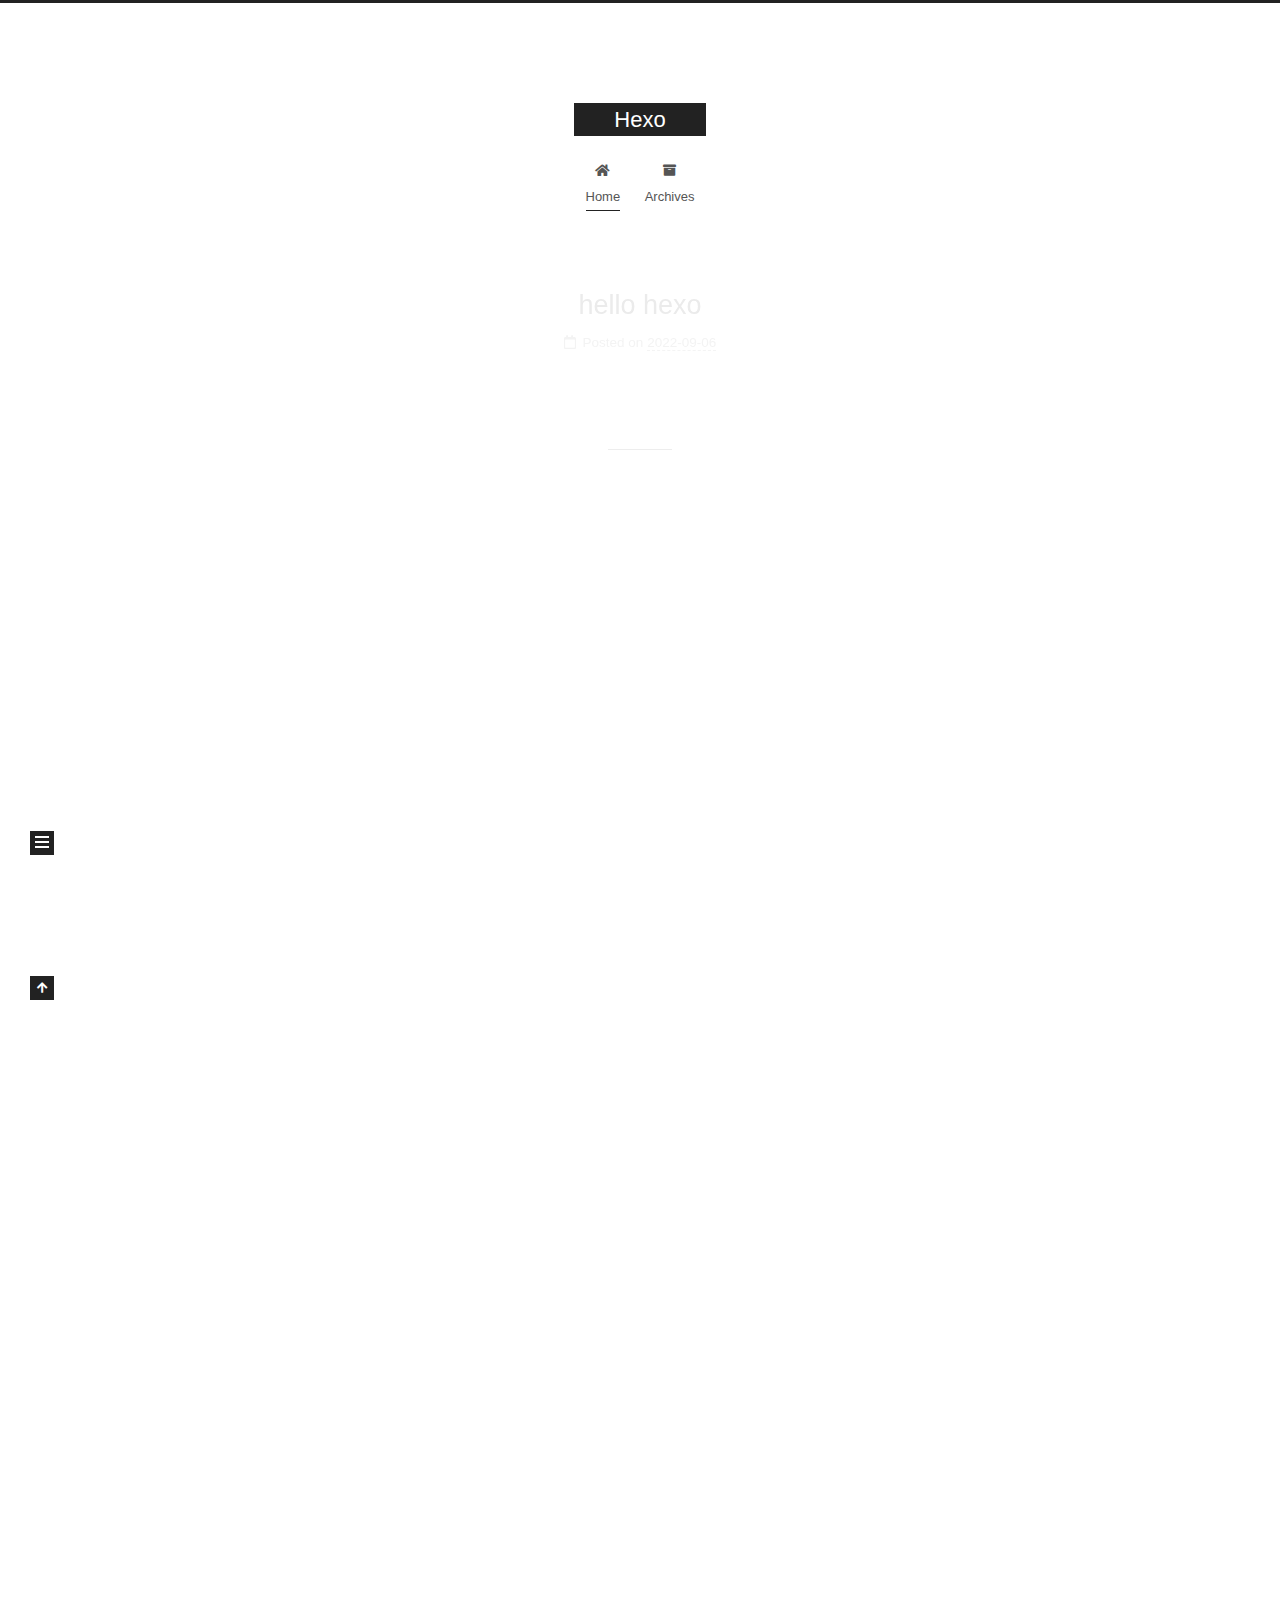
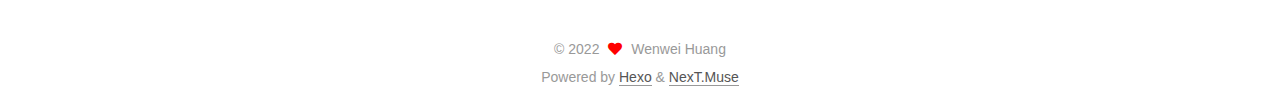
==== commit eaa09149: "Site updated: 2022-09-07 09:41:20" ====
--- a/index.html
+++ b/index.html
@@ -25,7 +25,7 @@
 <meta property="og:url" content="http://example.com/index.html">
 <meta property="og:site_name" content="Hexo">
 <meta property="og:locale" content="en_US">
-<meta property="article:author" content="John Doe">
+<meta property="article:author" content="Wenwei Huang">
 <meta name="twitter:card" content="summary">
 
 <link rel="canonical" href="http://example.com/">
@@ -149,7 +149,7 @@
 
     <span hidden itemprop="author" itemscope itemtype="http://schema.org/Person">
       <meta itemprop="image" content="/images/avatar.gif">
-      <meta itemprop="name" content="John Doe">
+      <meta itemprop="name" content="Wenwei Huang">
       <meta itemprop="description" content="">
     </span>
 
@@ -206,7 +206,7 @@
 
     <span hidden itemprop="author" itemscope itemtype="http://schema.org/Person">
       <meta itemprop="image" content="/images/avatar.gif">
-      <meta itemprop="name" content="John Doe">
+      <meta itemprop="name" content="Wenwei Huang">
       <meta itemprop="description" content="">
     </span>
 
@@ -326,7 +326,7 @@
 
       <div class="site-overview-wrap sidebar-panel">
         <div class="site-author motion-element" itemprop="author" itemscope itemtype="http://schema.org/Person">
-  <p class="site-author-name" itemprop="name">John Doe</p>
+  <p class="site-author-name" itemprop="name">Wenwei Huang</p>
   <div class="site-description" itemprop="description"></div>
 </div>
 <div class="site-state-wrap motion-element">
@@ -366,7 +366,7 @@
   <span class="with-love">
     <i class="fa fa-heart"></i>
   </span>
-  <span class="author" itemprop="copyrightHolder">John Doe</span>
+  <span class="author" itemprop="copyrightHolder">Wenwei Huang</span>
 </div>
   <div class="powered-by">Powered by <a href="https://hexo.io/" class="theme-link" rel="noopener" target="_blank">Hexo</a> & <a href="https://muse.theme-next.org/" class="theme-link" rel="noopener" target="_blank">NexT.Muse</a>
   </div>
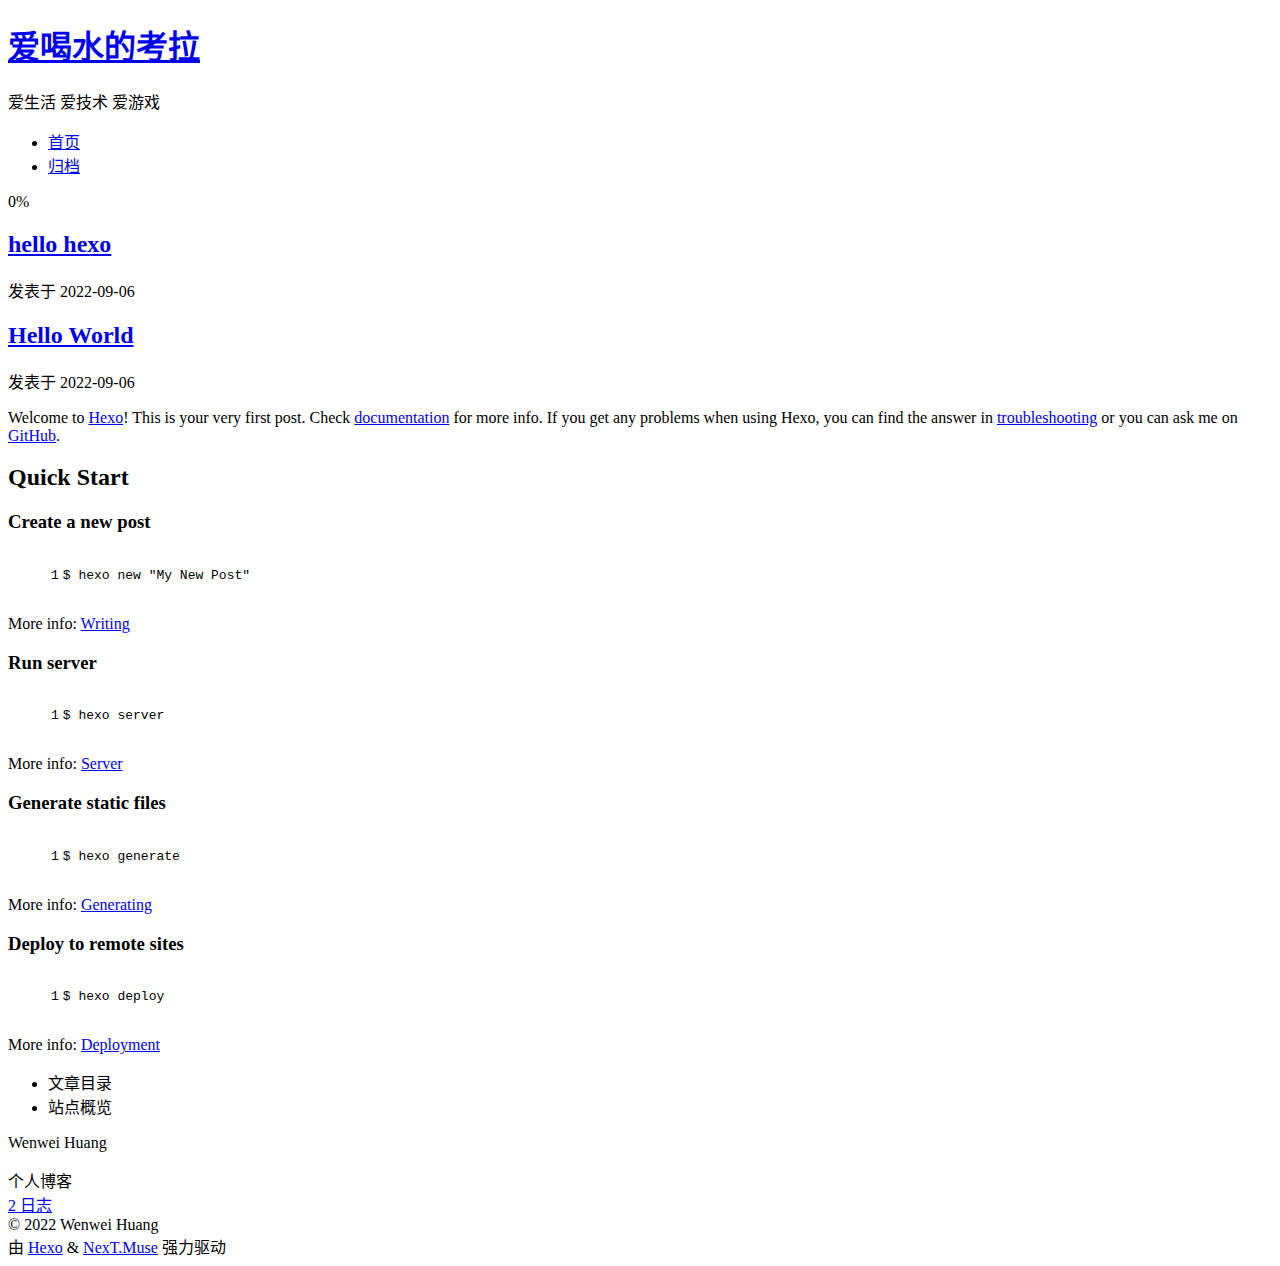
==== commit 73716d39: "Site updated: 2022-09-07 10:06:30" ====
--- a/index.html
+++ b/index.html
@@ -1,34 +1,36 @@
 <!DOCTYPE html>
-<html lang="en">
+<html lang="zh-CN">
 <head>
   <meta charset="UTF-8">
 <meta name="viewport" content="width=device-width, initial-scale=1, maximum-scale=2">
 <meta name="theme-color" content="#222">
 <meta name="generator" content="Hexo 6.2.0">
-  <link rel="apple-touch-icon" sizes="180x180" href="/images/apple-touch-icon-next.png">
-  <link rel="icon" type="image/png" sizes="32x32" href="/images/favicon-32x32-next.png">
-  <link rel="icon" type="image/png" sizes="16x16" href="/images/favicon-16x16-next.png">
-  <link rel="mask-icon" href="/images/logo.svg" color="#222">
-
-<link rel="stylesheet" href="/css/main.css">
-
-
-<link rel="stylesheet" href="/lib/font-awesome/css/all.min.css">
+  <link rel="apple-touch-icon" sizes="180x180" href="/Beginner-hww/Beginner-hww.github.io/images/apple-touch-icon-next.png">
+  <link rel="icon" type="image/png" sizes="32x32" href="/Beginner-hww/Beginner-hww.github.io/images/favicon-32x32-next.png">
+  <link rel="icon" type="image/png" sizes="16x16" href="/Beginner-hww/Beginner-hww.github.io/images/favicon-16x16-next.png">
+  <link rel="mask-icon" href="/Beginner-hww/Beginner-hww.github.io/images/logo.svg" color="#222">
+
+<link rel="stylesheet" href="/Beginner-hww/Beginner-hww.github.io/css/main.css">
+
+
+<link rel="stylesheet" href="/Beginner-hww/Beginner-hww.github.io/lib/font-awesome/css/all.min.css">
 
 <script id="hexo-configurations">
     var NexT = window.NexT || {};
-    var CONFIG = {"hostname":"example.com","root":"/","scheme":"Muse","version":"7.8.0","exturl":false,"sidebar":{"position":"left","display":"post","padding":18,"offset":12,"onmobile":false},"copycode":{"enable":false,"show_result":false,"style":null},"back2top":{"enable":true,"sidebar":false,"scrollpercent":false},"bookmark":{"enable":false,"color":"#222","save":"auto"},"fancybox":false,"mediumzoom":false,"lazyload":false,"pangu":false,"comments":{"style":"tabs","active":null,"storage":true,"lazyload":false,"nav":null},"algolia":{"hits":{"per_page":10},"labels":{"input_placeholder":"Search for Posts","hits_empty":"We didn't find any results for the search: ${query}","hits_stats":"${hits} results found in ${time} ms"}},"localsearch":{"enable":false,"trigger":"auto","top_n_per_article":1,"unescape":false,"preload":false},"motion":{"enable":true,"async":false,"transition":{"post_block":"fadeIn","post_header":"slideDownIn","post_body":"slideDownIn","coll_header":"slideLeftIn","sidebar":"slideUpIn"}}};
+    var CONFIG = {"hostname":"github.com","root":"/Beginner-hww/Beginner-hww.github.io/","scheme":"Muse","version":"7.8.0","exturl":false,"sidebar":{"position":"left","display":"post","padding":18,"offset":12,"onmobile":false},"copycode":{"enable":false,"show_result":false,"style":null},"back2top":{"enable":true,"sidebar":false,"scrollpercent":false},"bookmark":{"enable":false,"color":"#222","save":"auto"},"fancybox":false,"mediumzoom":false,"lazyload":false,"pangu":false,"comments":{"style":"tabs","active":null,"storage":true,"lazyload":false,"nav":null},"algolia":{"hits":{"per_page":10},"labels":{"input_placeholder":"Search for Posts","hits_empty":"We didn't find any results for the search: ${query}","hits_stats":"${hits} results found in ${time} ms"}},"localsearch":{"enable":false,"trigger":"auto","top_n_per_article":1,"unescape":false,"preload":false},"motion":{"enable":true,"async":false,"transition":{"post_block":"fadeIn","post_header":"slideDownIn","post_body":"slideDownIn","coll_header":"slideLeftIn","sidebar":"slideUpIn"}}};
   </script>
 
-  <meta property="og:type" content="website">
-<meta property="og:title" content="Hexo">
-<meta property="og:url" content="http://example.com/index.html">
-<meta property="og:site_name" content="Hexo">
-<meta property="og:locale" content="en_US">
+  <meta name="description" content="个人博客">
+<meta property="og:type" content="website">
+<meta property="og:title" content="爱喝水的考拉">
+<meta property="og:url" content="https://github.com/Beginner-hww/Beginner-hww.github.io/index.html">
+<meta property="og:site_name" content="爱喝水的考拉">
+<meta property="og:description" content="个人博客">
+<meta property="og:locale" content="zh_CN">
 <meta property="article:author" content="Wenwei Huang">
 <meta name="twitter:card" content="summary">
 
-<link rel="canonical" href="http://example.com/">
+<link rel="canonical" href="https://github.com/Beginner-hww/Beginner-hww.github.io/">
 
 
 <script id="page-configurations">
@@ -37,11 +39,11 @@
     sidebar: "",
     isHome : true,
     isPost : false,
-    lang   : 'en'
+    lang   : 'zh-CN'
   };
 </script>
 
-  <title>Hexo</title>
+  <title>爱喝水的考拉</title>
   
 
 
@@ -81,7 +83,7 @@
     <header class="header" itemscope itemtype="http://schema.org/WPHeader">
       <div class="header-inner"><div class="site-brand-container">
   <div class="site-nav-toggle">
-    <div class="toggle" aria-label="Toggle navigation bar">
+    <div class="toggle" aria-label="切换导航栏">
       <span class="toggle-line toggle-line-first"></span>
       <span class="toggle-line toggle-line-middle"></span>
       <span class="toggle-line toggle-line-last"></span>
@@ -90,11 +92,12 @@
 
   <div class="site-meta">
 
-    <a href="/" class="brand" rel="start">
+    <a href="/Beginner-hww/Beginner-hww.github.io/" class="brand" rel="start">
       <span class="logo-line-before"><i></i></span>
-      <h1 class="site-title">Hexo</h1>
+      <h1 class="site-title">爱喝水的考拉</h1>
       <span class="logo-line-after"><i></i></span>
     </a>
+      <p class="site-subtitle" itemprop="description">爱生活 爱技术 爱游戏</p>
   </div>
 
   <div class="site-nav-right">
@@ -110,12 +113,12 @@
   <ul id="menu" class="main-menu menu">
         <li class="menu-item menu-item-home">
 
-    <a href="/" rel="section"><i class="fa fa-home fa-fw"></i>Home</a>
+    <a href="/Beginner-hww/Beginner-hww.github.io/" rel="section"><i class="fa fa-home fa-fw"></i>首页</a>
 
   </li>
         <li class="menu-item menu-item-archives">
 
-    <a href="/archives/" rel="section"><i class="fa fa-archive fa-fw"></i>Archives</a>
+    <a href="/Beginner-hww/Beginner-hww.github.io/archives/" rel="section"><i class="fa fa-archive fa-fw"></i>归档</a>
 
   </li>
   </ul>
@@ -144,22 +147,22 @@
       
   
   
-  <article itemscope itemtype="http://schema.org/Article" class="post-block" lang="en">
-    <link itemprop="mainEntityOfPage" href="http://example.com/2022/09/06/hello-hexo/">
+  <article itemscope itemtype="http://schema.org/Article" class="post-block" lang="zh-CN">
+    <link itemprop="mainEntityOfPage" href="https://github.com/Beginner-hww/Beginner-hww.github.io/2022/09/06/hello-hexo/">
 
     <span hidden itemprop="author" itemscope itemtype="http://schema.org/Person">
-      <meta itemprop="image" content="/images/avatar.gif">
+      <meta itemprop="image" content="/Beginner-hww/Beginner-hww.github.io/images/avatar.gif">
       <meta itemprop="name" content="Wenwei Huang">
-      <meta itemprop="description" content="">
+      <meta itemprop="description" content="个人博客">
     </span>
 
     <span hidden itemprop="publisher" itemscope itemtype="http://schema.org/Organization">
-      <meta itemprop="name" content="Hexo">
+      <meta itemprop="name" content="爱喝水的考拉">
     </span>
       <header class="post-header">
         <h2 class="post-title" itemprop="name headline">
           
-            <a href="/2022/09/06/hello-hexo/" class="post-title-link" itemprop="url">hello hexo</a>
+            <a href="/Beginner-hww/Beginner-hww.github.io/2022/09/06/hello-hexo/" class="post-title-link" itemprop="url">hello hexo</a>
         </h2>
 
         <div class="post-meta">
@@ -167,9 +170,9 @@
               <span class="post-meta-item-icon">
                 <i class="far fa-calendar"></i>
               </span>
-              <span class="post-meta-item-text">Posted on</span>
-
-              <time title="Created: 2022-09-06 19:25:59" itemprop="dateCreated datePublished" datetime="2022-09-06T19:25:59+08:00">2022-09-06</time>
+              <span class="post-meta-item-text">发表于</span>
+
+              <time title="创建时间：2022-09-06 19:25:59" itemprop="dateCreated datePublished" datetime="2022-09-06T19:25:59+08:00">2022-09-06</time>
             </span>
 
           
@@ -201,22 +204,22 @@
       
   
   
-  <article itemscope itemtype="http://schema.org/Article" class="post-block" lang="en">
-    <link itemprop="mainEntityOfPage" href="http://example.com/2022/09/06/hello-world/">
+  <article itemscope itemtype="http://schema.org/Article" class="post-block" lang="zh-CN">
+    <link itemprop="mainEntityOfPage" href="https://github.com/Beginner-hww/Beginner-hww.github.io/2022/09/06/hello-world/">
 
     <span hidden itemprop="author" itemscope itemtype="http://schema.org/Person">
-      <meta itemprop="image" content="/images/avatar.gif">
+      <meta itemprop="image" content="/Beginner-hww/Beginner-hww.github.io/images/avatar.gif">
       <meta itemprop="name" content="Wenwei Huang">
-      <meta itemprop="description" content="">
+      <meta itemprop="description" content="个人博客">
     </span>
 
     <span hidden itemprop="publisher" itemscope itemtype="http://schema.org/Organization">
-      <meta itemprop="name" content="Hexo">
+      <meta itemprop="name" content="爱喝水的考拉">
     </span>
       <header class="post-header">
         <h2 class="post-title" itemprop="name headline">
           
-            <a href="/2022/09/06/hello-world/" class="post-title-link" itemprop="url">Hello World</a>
+            <a href="/Beginner-hww/Beginner-hww.github.io/2022/09/06/hello-world/" class="post-title-link" itemprop="url">Hello World</a>
         </h2>
 
         <div class="post-meta">
@@ -224,9 +227,9 @@
               <span class="post-meta-item-icon">
                 <i class="far fa-calendar"></i>
               </span>
-              <span class="post-meta-item-text">Posted on</span>
-
-              <time title="Created: 2022-09-06 19:24:38" itemprop="dateCreated datePublished" datetime="2022-09-06T19:24:38+08:00">2022-09-06</time>
+              <span class="post-meta-item-text">发表于</span>
+
+              <time title="创建时间：2022-09-06 19:24:38" itemprop="dateCreated datePublished" datetime="2022-09-06T19:24:38+08:00">2022-09-06</time>
             </span>
 
           
@@ -240,7 +243,7 @@
     <div class="post-body" itemprop="articleBody">
 
       
-          <p>Welcome to <a target="_blank" rel="noopener" href="https://hexo.io/">Hexo</a>! This is your very first post. Check <a target="_blank" rel="noopener" href="https://hexo.io/docs/">documentation</a> for more info. If you get any problems when using Hexo, you can find the answer in <a target="_blank" rel="noopener" href="https://hexo.io/docs/troubleshooting.html">troubleshooting</a> or you can ask me on <a target="_blank" rel="noopener" href="https://github.com/hexojs/hexo/issues">GitHub</a>.</p>
+          <p>Welcome to <a target="_blank" rel="noopener" href="https://hexo.io/">Hexo</a>! This is your very first post. Check <a target="_blank" rel="noopener" href="https://hexo.io/docs/">documentation</a> for more info. If you get any problems when using Hexo, you can find the answer in <a target="_blank" rel="noopener" href="https://hexo.io/docs/troubleshooting.html">troubleshooting</a> or you can ask me on <a href="https://github.com/hexojs/hexo/issues">GitHub</a>.</p>
 <h2 id="Quick-Start"><a href="#Quick-Start" class="headerlink" title="Quick Start"></a>Quick Start</h2><h3 id="Create-a-new-post"><a href="#Create-a-new-post" class="headerlink" title="Create a new post"></a>Create a new post</h3><figure class="highlight bash"><table><tr><td class="gutter"><pre><span class="line">1</span><br></pre></td><td class="code"><pre><span class="line">$ hexo new <span class="string">&quot;My New Post&quot;</span></span><br></pre></td></tr></table></figure>
 
 <p>More info: <a target="_blank" rel="noopener" href="https://hexo.io/docs/writing.html">Writing</a></p>
@@ -312,10 +315,10 @@
 
       <ul class="sidebar-nav motion-element">
         <li class="sidebar-nav-toc">
-          Table of Contents
+          文章目录
         </li>
         <li class="sidebar-nav-overview">
-          Overview
+          站点概览
         </li>
       </ul>
 
@@ -327,15 +330,15 @@
       <div class="site-overview-wrap sidebar-panel">
         <div class="site-author motion-element" itemprop="author" itemscope itemtype="http://schema.org/Person">
   <p class="site-author-name" itemprop="name">Wenwei Huang</p>
-  <div class="site-description" itemprop="description"></div>
+  <div class="site-description" itemprop="description">个人博客</div>
 </div>
 <div class="site-state-wrap motion-element">
   <nav class="site-state">
       <div class="site-state-item site-state-posts">
-          <a href="/archives/">
+          <a href="/Beginner-hww/Beginner-hww.github.io/archives/">
         
           <span class="site-state-item-count">2</span>
-          <span class="site-state-item-name">posts</span>
+          <span class="site-state-item-name">日志</span>
         </a>
       </div>
   </nav>
@@ -368,7 +371,7 @@
   </span>
   <span class="author" itemprop="copyrightHolder">Wenwei Huang</span>
 </div>
-  <div class="powered-by">Powered by <a href="https://hexo.io/" class="theme-link" rel="noopener" target="_blank">Hexo</a> & <a href="https://muse.theme-next.org/" class="theme-link" rel="noopener" target="_blank">NexT.Muse</a>
+  <div class="powered-by">由 <a href="https://hexo.io/" class="theme-link" rel="noopener" target="_blank">Hexo</a> & <a href="https://muse.theme-next.org/" class="theme-link" rel="noopener" target="_blank">NexT.Muse</a> 强力驱动
   </div>
 
         
@@ -385,19 +388,19 @@
   </div>
 
   
-  <script src="/lib/anime.min.js"></script>
-  <script src="/lib/velocity/velocity.min.js"></script>
-  <script src="/lib/velocity/velocity.ui.min.js"></script>
-
-<script src="/js/utils.js"></script>
-
-<script src="/js/motion.js"></script>
-
-
-<script src="/js/schemes/muse.js"></script>
-
-
-<script src="/js/next-boot.js"></script>
+  <script src="/Beginner-hww/Beginner-hww.github.io/lib/anime.min.js"></script>
+  <script src="/Beginner-hww/Beginner-hww.github.io/lib/velocity/velocity.min.js"></script>
+  <script src="/Beginner-hww/Beginner-hww.github.io/lib/velocity/velocity.ui.min.js"></script>
+
+<script src="/Beginner-hww/Beginner-hww.github.io/js/utils.js"></script>
+
+<script src="/Beginner-hww/Beginner-hww.github.io/js/motion.js"></script>
+
+
+<script src="/Beginner-hww/Beginner-hww.github.io/js/schemes/muse.js"></script>
+
+
+<script src="/Beginner-hww/Beginner-hww.github.io/js/next-boot.js"></script>
 
 
 
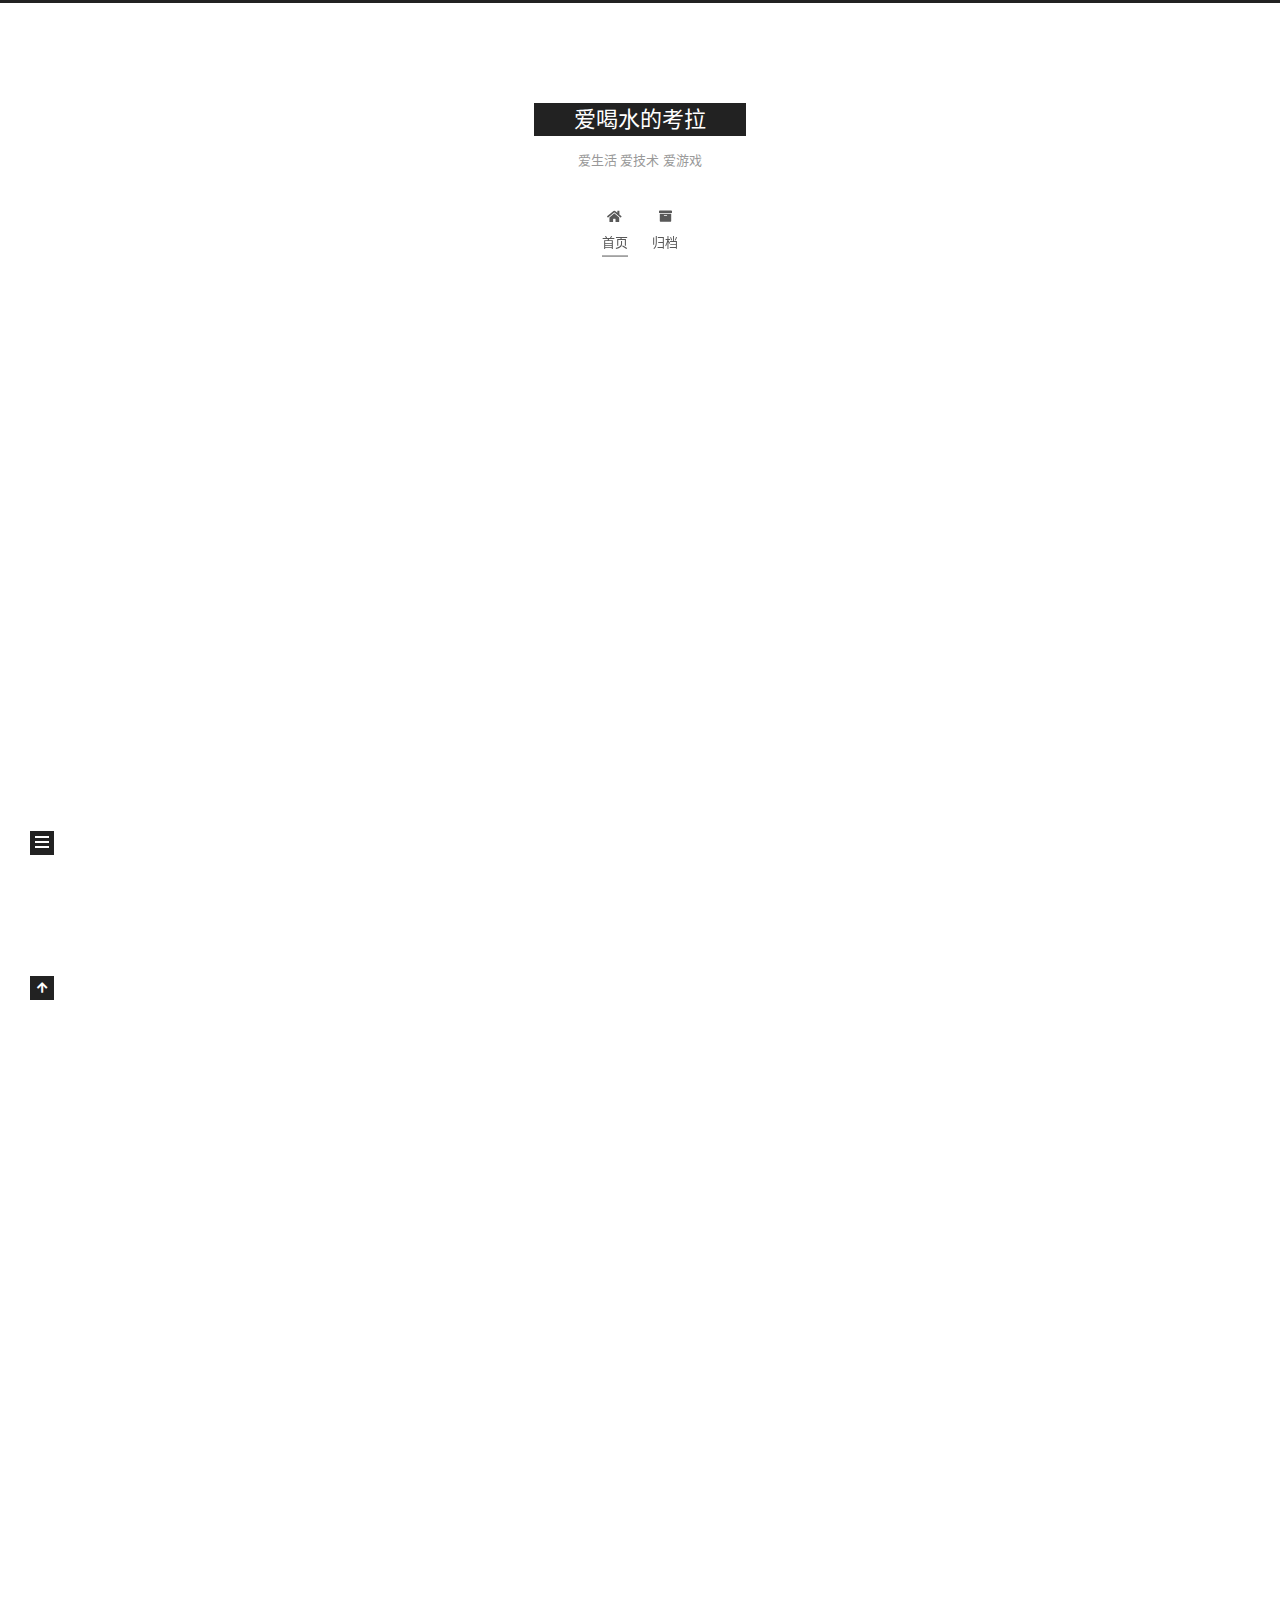
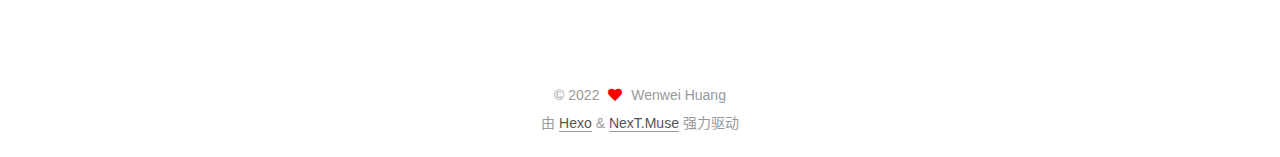
==== commit 0e0b67b6: "Site updated: 2022-09-07 10:09:01" ====
--- a/index.html
+++ b/index.html
@@ -5,32 +5,30 @@
 <meta name="viewport" content="width=device-width, initial-scale=1, maximum-scale=2">
 <meta name="theme-color" content="#222">
 <meta name="generator" content="Hexo 6.2.0">
-  <link rel="apple-touch-icon" sizes="180x180" href="/Beginner-hww/Beginner-hww.github.io/images/apple-touch-icon-next.png">
-  <link rel="icon" type="image/png" sizes="32x32" href="/Beginner-hww/Beginner-hww.github.io/images/favicon-32x32-next.png">
-  <link rel="icon" type="image/png" sizes="16x16" href="/Beginner-hww/Beginner-hww.github.io/images/favicon-16x16-next.png">
-  <link rel="mask-icon" href="/Beginner-hww/Beginner-hww.github.io/images/logo.svg" color="#222">
-
-<link rel="stylesheet" href="/Beginner-hww/Beginner-hww.github.io/css/main.css">
-
-
-<link rel="stylesheet" href="/Beginner-hww/Beginner-hww.github.io/lib/font-awesome/css/all.min.css">
+  <link rel="apple-touch-icon" sizes="180x180" href="/images/apple-touch-icon-next.png">
+  <link rel="icon" type="image/png" sizes="32x32" href="/images/favicon-32x32-next.png">
+  <link rel="icon" type="image/png" sizes="16x16" href="/images/favicon-16x16-next.png">
+  <link rel="mask-icon" href="/images/logo.svg" color="#222">
+
+<link rel="stylesheet" href="/css/main.css">
+
+
+<link rel="stylesheet" href="/lib/font-awesome/css/all.min.css">
 
 <script id="hexo-configurations">
     var NexT = window.NexT || {};
-    var CONFIG = {"hostname":"github.com","root":"/Beginner-hww/Beginner-hww.github.io/","scheme":"Muse","version":"7.8.0","exturl":false,"sidebar":{"position":"left","display":"post","padding":18,"offset":12,"onmobile":false},"copycode":{"enable":false,"show_result":false,"style":null},"back2top":{"enable":true,"sidebar":false,"scrollpercent":false},"bookmark":{"enable":false,"color":"#222","save":"auto"},"fancybox":false,"mediumzoom":false,"lazyload":false,"pangu":false,"comments":{"style":"tabs","active":null,"storage":true,"lazyload":false,"nav":null},"algolia":{"hits":{"per_page":10},"labels":{"input_placeholder":"Search for Posts","hits_empty":"We didn't find any results for the search: ${query}","hits_stats":"${hits} results found in ${time} ms"}},"localsearch":{"enable":false,"trigger":"auto","top_n_per_article":1,"unescape":false,"preload":false},"motion":{"enable":true,"async":false,"transition":{"post_block":"fadeIn","post_header":"slideDownIn","post_body":"slideDownIn","coll_header":"slideLeftIn","sidebar":"slideUpIn"}}};
+    var CONFIG = {"hostname":"example.com","root":"/","scheme":"Muse","version":"7.8.0","exturl":false,"sidebar":{"position":"left","display":"post","padding":18,"offset":12,"onmobile":false},"copycode":{"enable":false,"show_result":false,"style":null},"back2top":{"enable":true,"sidebar":false,"scrollpercent":false},"bookmark":{"enable":false,"color":"#222","save":"auto"},"fancybox":false,"mediumzoom":false,"lazyload":false,"pangu":false,"comments":{"style":"tabs","active":null,"storage":true,"lazyload":false,"nav":null},"algolia":{"hits":{"per_page":10},"labels":{"input_placeholder":"Search for Posts","hits_empty":"We didn't find any results for the search: ${query}","hits_stats":"${hits} results found in ${time} ms"}},"localsearch":{"enable":false,"trigger":"auto","top_n_per_article":1,"unescape":false,"preload":false},"motion":{"enable":true,"async":false,"transition":{"post_block":"fadeIn","post_header":"slideDownIn","post_body":"slideDownIn","coll_header":"slideLeftIn","sidebar":"slideUpIn"}}};
   </script>
 
-  <meta name="description" content="个人博客">
-<meta property="og:type" content="website">
+  <meta property="og:type" content="website">
 <meta property="og:title" content="爱喝水的考拉">
-<meta property="og:url" content="https://github.com/Beginner-hww/Beginner-hww.github.io/index.html">
+<meta property="og:url" content="https://example.com/index.html">
 <meta property="og:site_name" content="爱喝水的考拉">
-<meta property="og:description" content="个人博客">
 <meta property="og:locale" content="zh_CN">
 <meta property="article:author" content="Wenwei Huang">
 <meta name="twitter:card" content="summary">
 
-<link rel="canonical" href="https://github.com/Beginner-hww/Beginner-hww.github.io/">
+<link rel="canonical" href="https://example.com/">
 
 
 <script id="page-configurations">
@@ -92,7 +90,7 @@
 
   <div class="site-meta">
 
-    <a href="/Beginner-hww/Beginner-hww.github.io/" class="brand" rel="start">
+    <a href="/" class="brand" rel="start">
       <span class="logo-line-before"><i></i></span>
       <h1 class="site-title">爱喝水的考拉</h1>
       <span class="logo-line-after"><i></i></span>
@@ -113,12 +111,12 @@
   <ul id="menu" class="main-menu menu">
         <li class="menu-item menu-item-home">
 
-    <a href="/Beginner-hww/Beginner-hww.github.io/" rel="section"><i class="fa fa-home fa-fw"></i>首页</a>
+    <a href="/" rel="section"><i class="fa fa-home fa-fw"></i>首页</a>
 
   </li>
         <li class="menu-item menu-item-archives">
 
-    <a href="/Beginner-hww/Beginner-hww.github.io/archives/" rel="section"><i class="fa fa-archive fa-fw"></i>归档</a>
+    <a href="/archives/" rel="section"><i class="fa fa-archive fa-fw"></i>归档</a>
 
   </li>
   </ul>
@@ -148,12 +146,12 @@
   
   
   <article itemscope itemtype="http://schema.org/Article" class="post-block" lang="zh-CN">
-    <link itemprop="mainEntityOfPage" href="https://github.com/Beginner-hww/Beginner-hww.github.io/2022/09/06/hello-hexo/">
+    <link itemprop="mainEntityOfPage" href="https://example.com/2022/09/06/hello-hexo/">
 
     <span hidden itemprop="author" itemscope itemtype="http://schema.org/Person">
-      <meta itemprop="image" content="/Beginner-hww/Beginner-hww.github.io/images/avatar.gif">
+      <meta itemprop="image" content="/images/avatar.gif">
       <meta itemprop="name" content="Wenwei Huang">
-      <meta itemprop="description" content="个人博客">
+      <meta itemprop="description" content="">
     </span>
 
     <span hidden itemprop="publisher" itemscope itemtype="http://schema.org/Organization">
@@ -162,7 +160,7 @@
       <header class="post-header">
         <h2 class="post-title" itemprop="name headline">
           
-            <a href="/Beginner-hww/Beginner-hww.github.io/2022/09/06/hello-hexo/" class="post-title-link" itemprop="url">hello hexo</a>
+            <a href="/2022/09/06/hello-hexo/" class="post-title-link" itemprop="url">hello hexo</a>
         </h2>
 
         <div class="post-meta">
@@ -205,12 +203,12 @@
   
   
   <article itemscope itemtype="http://schema.org/Article" class="post-block" lang="zh-CN">
-    <link itemprop="mainEntityOfPage" href="https://github.com/Beginner-hww/Beginner-hww.github.io/2022/09/06/hello-world/">
+    <link itemprop="mainEntityOfPage" href="https://example.com/2022/09/06/hello-world/">
 
     <span hidden itemprop="author" itemscope itemtype="http://schema.org/Person">
-      <meta itemprop="image" content="/Beginner-hww/Beginner-hww.github.io/images/avatar.gif">
+      <meta itemprop="image" content="/images/avatar.gif">
       <meta itemprop="name" content="Wenwei Huang">
-      <meta itemprop="description" content="个人博客">
+      <meta itemprop="description" content="">
     </span>
 
     <span hidden itemprop="publisher" itemscope itemtype="http://schema.org/Organization">
@@ -219,7 +217,7 @@
       <header class="post-header">
         <h2 class="post-title" itemprop="name headline">
           
-            <a href="/Beginner-hww/Beginner-hww.github.io/2022/09/06/hello-world/" class="post-title-link" itemprop="url">Hello World</a>
+            <a href="/2022/09/06/hello-world/" class="post-title-link" itemprop="url">Hello World</a>
         </h2>
 
         <div class="post-meta">
@@ -243,7 +241,7 @@
     <div class="post-body" itemprop="articleBody">
 
       
-          <p>Welcome to <a target="_blank" rel="noopener" href="https://hexo.io/">Hexo</a>! This is your very first post. Check <a target="_blank" rel="noopener" href="https://hexo.io/docs/">documentation</a> for more info. If you get any problems when using Hexo, you can find the answer in <a target="_blank" rel="noopener" href="https://hexo.io/docs/troubleshooting.html">troubleshooting</a> or you can ask me on <a href="https://github.com/hexojs/hexo/issues">GitHub</a>.</p>
+          <p>Welcome to <a target="_blank" rel="noopener" href="https://hexo.io/">Hexo</a>! This is your very first post. Check <a target="_blank" rel="noopener" href="https://hexo.io/docs/">documentation</a> for more info. If you get any problems when using Hexo, you can find the answer in <a target="_blank" rel="noopener" href="https://hexo.io/docs/troubleshooting.html">troubleshooting</a> or you can ask me on <a target="_blank" rel="noopener" href="https://github.com/hexojs/hexo/issues">GitHub</a>.</p>
 <h2 id="Quick-Start"><a href="#Quick-Start" class="headerlink" title="Quick Start"></a>Quick Start</h2><h3 id="Create-a-new-post"><a href="#Create-a-new-post" class="headerlink" title="Create a new post"></a>Create a new post</h3><figure class="highlight bash"><table><tr><td class="gutter"><pre><span class="line">1</span><br></pre></td><td class="code"><pre><span class="line">$ hexo new <span class="string">&quot;My New Post&quot;</span></span><br></pre></td></tr></table></figure>
 
 <p>More info: <a target="_blank" rel="noopener" href="https://hexo.io/docs/writing.html">Writing</a></p>
@@ -330,12 +328,12 @@
       <div class="site-overview-wrap sidebar-panel">
         <div class="site-author motion-element" itemprop="author" itemscope itemtype="http://schema.org/Person">
   <p class="site-author-name" itemprop="name">Wenwei Huang</p>
-  <div class="site-description" itemprop="description">个人博客</div>
+  <div class="site-description" itemprop="description"></div>
 </div>
 <div class="site-state-wrap motion-element">
   <nav class="site-state">
       <div class="site-state-item site-state-posts">
-          <a href="/Beginner-hww/Beginner-hww.github.io/archives/">
+          <a href="/archives/">
         
           <span class="site-state-item-count">2</span>
           <span class="site-state-item-name">日志</span>
@@ -388,19 +386,19 @@
   </div>
 
   
-  <script src="/Beginner-hww/Beginner-hww.github.io/lib/anime.min.js"></script>
-  <script src="/Beginner-hww/Beginner-hww.github.io/lib/velocity/velocity.min.js"></script>
-  <script src="/Beginner-hww/Beginner-hww.github.io/lib/velocity/velocity.ui.min.js"></script>
-
-<script src="/Beginner-hww/Beginner-hww.github.io/js/utils.js"></script>
-
-<script src="/Beginner-hww/Beginner-hww.github.io/js/motion.js"></script>
-
-
-<script src="/Beginner-hww/Beginner-hww.github.io/js/schemes/muse.js"></script>
-
-
-<script src="/Beginner-hww/Beginner-hww.github.io/js/next-boot.js"></script>
+  <script src="/lib/anime.min.js"></script>
+  <script src="/lib/velocity/velocity.min.js"></script>
+  <script src="/lib/velocity/velocity.ui.min.js"></script>
+
+<script src="/js/utils.js"></script>
+
+<script src="/js/motion.js"></script>
+
+
+<script src="/js/schemes/muse.js"></script>
+
+
+<script src="/js/next-boot.js"></script>
 
 
 
--- a/css/main.css
+++ b/css/main.css
@@ -0,0 +1,2291 @@
+:root {
+  --body-bg-color: #fff;
+  --content-bg-color: #fff;
+  --card-bg-color: #f5f5f5;
+  --text-color: #555;
+  --blockquote-color: #666;
+  --link-color: #555;
+  --link-hover-color: #222;
+  --brand-color: #fff;
+  --brand-hover-color: #fff;
+  --table-row-odd-bg-color: #f9f9f9;
+  --table-row-hover-bg-color: #f5f5f5;
+  --menu-item-bg-color: #f5f5f5;
+  --btn-default-bg: #222;
+  --btn-default-color: #fff;
+  --btn-default-border-color: #222;
+  --btn-default-hover-bg: #fff;
+  --btn-default-hover-color: #222;
+  --btn-default-hover-border-color: #222;
+}
+html {
+  line-height: 1.15; /* 1 */
+  -webkit-text-size-adjust: 100%; /* 2 */
+}
+body {
+  margin: 0;
+}
+main {
+  display: block;
+}
+h1 {
+  font-size: 2em;
+  margin: 0.67em 0;
+}
+hr {
+  box-sizing: content-box; /* 1 */
+  height: 0; /* 1 */
+  overflow: visible; /* 2 */
+}
+pre {
+  font-family: monospace, monospace; /* 1 */
+  font-size: 1em; /* 2 */
+}
+a {
+  background: transparent;
+}
+abbr[title] {
+  border-bottom: none; /* 1 */
+  text-decoration: underline; /* 2 */
+  text-decoration: underline dotted; /* 2 */
+}
+b,
+strong {
+  font-weight: bolder;
+}
+code,
+kbd,
+samp {
+  font-family: monospace, monospace; /* 1 */
+  font-size: 1em; /* 2 */
+}
+small {
+  font-size: 80%;
+}
+sub,
+sup {
+  font-size: 75%;
+  line-height: 0;
+  position: relative;
+  vertical-align: baseline;
+}
+sub {
+  bottom: -0.25em;
+}
+sup {
+  top: -0.5em;
+}
+img {
+  border-style: none;
+}
+button,
+input,
+optgroup,
+select,
+textarea {
+  font-family: inherit; /* 1 */
+  font-size: 100%; /* 1 */
+  line-height: 1.15; /* 1 */
+  margin: 0; /* 2 */
+}
+button,
+input {
+/* 1 */
+  overflow: visible;
+}
+button,
+select {
+/* 1 */
+  text-transform: none;
+}
+button,
+[type='button'],
+[type='reset'],
+[type='submit'] {
+  -webkit-appearance: button;
+}
+button::-moz-focus-inner,
+[type='button']::-moz-focus-inner,
+[type='reset']::-moz-focus-inner,
+[type='submit']::-moz-focus-inner {
+  border-style: none;
+  padding: 0;
+}
+button:-moz-focusring,
+[type='button']:-moz-focusring,
+[type='reset']:-moz-focusring,
+[type='submit']:-moz-focusring {
+  outline: 1px dotted ButtonText;
+}
+fieldset {
+  padding: 0.35em 0.75em 0.625em;
+}
+legend {
+  box-sizing: border-box; /* 1 */
+  color: inherit; /* 2 */
+  display: table; /* 1 */
+  max-width: 100%; /* 1 */
+  padding: 0; /* 3 */
+  white-space: normal; /* 1 */
+}
+progress {
+  vertical-align: baseline;
+}
+textarea {
+  overflow: auto;
+}
+[type='checkbox'],
+[type='radio'] {
+  box-sizing: border-box; /* 1 */
+  padding: 0; /* 2 */
+}
+[type='number']::-webkit-inner-spin-button,
+[type='number']::-webkit-outer-spin-button {
+  height: auto;
+}
+[type='search'] {
+  outline-offset: -2px; /* 2 */
+  -webkit-appearance: textfield; /* 1 */
+}
+[type='search']::-webkit-search-decoration {
+  -webkit-appearance: none;
+}
+::-webkit-file-upload-button {
+  font: inherit; /* 2 */
+  -webkit-appearance: button; /* 1 */
+}
+details {
+  display: block;
+}
+summary {
+  display: list-item;
+}
+template {
+  display: none;
+}
+[hidden] {
+  display: none;
+}
+::selection {
+  background: #262a30;
+  color: #eee;
+}
+html,
+body {
+  height: 100%;
+}
+body {
+  background: var(--body-bg-color);
+  color: var(--text-color);
+  font-family: 'Lato', "PingFang SC", "Microsoft YaHei", sans-serif;
+  font-size: 1em;
+  line-height: 2;
+}
+@media (max-width: 991px) {
+  body {
+    padding-left: 0 !important;
+    padding-right: 0 !important;
+  }
+}
+h1,
+h2,
+h3,
+h4,
+h5,
+h6 {
+  font-family: 'Lato', "PingFang SC", "Microsoft YaHei", sans-serif;
+  font-weight: bold;
+  line-height: 1.5;
+  margin: 20px 0 15px;
+}
+h1 {
+  font-size: 1.5em;
+}
+h2 {
+  font-size: 1.375em;
+}
+h3 {
+  font-size: 1.25em;
+}
+h4 {
+  font-size: 1.125em;
+}
+h5 {
+  font-size: 1em;
+}
+h6 {
+  font-size: 0.875em;
+}
+p {
+  margin: 0 0 20px 0;
+}
+a,
+span.exturl {
+  border-bottom: 1px solid #999;
+  color: var(--link-color);
+  outline: 0;
+  text-decoration: none;
+  overflow-wrap: break-word;
+  word-wrap: break-word;
+  cursor: pointer;
+}
+a:hover,
+span.exturl:hover {
+  border-bottom-color: var(--link-hover-color);
+  color: var(--link-hover-color);
+}
+iframe,
+img,
+video {
+  display: block;
+  margin-left: auto;
+  margin-right: auto;
+  max-width: 100%;
+}
+hr {
+  background-image: repeating-linear-gradient(-45deg, #ddd, #ddd 4px, transparent 4px, transparent 8px);
+  border: 0;
+  height: 3px;
+  margin: 40px 0;
+}
+blockquote {
+  border-left: 4px solid #ddd;
+  color: var(--blockquote-color);
+  margin: 0;
+  padding: 0 15px;
+}
+blockquote cite::before {
+  content: '-';
+  padding: 0 5px;
+}
+dt {
+  font-weight: bold;
+}
+dd {
+  margin: 0;
+  padding: 0;
+}
+kbd {
+  background-color: #f5f5f5;
+  background-image: linear-gradient(#eee, #fff, #eee);
+  border: 1px solid #ccc;
+  border-radius: 0.2em;
+  box-shadow: 0.1em 0.1em 0.2em rgba(0,0,0,0.1);
+  color: #555;
+  font-family: inherit;
+  padding: 0.1em 0.3em;
+  white-space: nowrap;
+}
+.table-container {
+  overflow: auto;
+}
+table {
+  border-collapse: collapse;
+  border-spacing: 0;
+  font-size: 0.875em;
+  margin: 0 0 20px 0;
+  width: 100%;
+}
+tbody tr:nth-of-type(odd) {
+  background: var(--table-row-odd-bg-color);
+}
+tbody tr:hover {
+  background: var(--table-row-hover-bg-color);
+}
+caption,
+th,
+td {
+  font-weight: normal;
+  padding: 8px;
+  vertical-align: middle;
+}
+th,
+td {
+  border: 1px solid #ddd;
+  border-bottom: 3px solid #ddd;
+}
+th {
+  font-weight: 700;
+  padding-bottom: 10px;
+}
+td {
+  border-bottom-width: 1px;
+}
+.btn {
+  background: var(--btn-default-bg);
+  border: 2px solid var(--btn-default-border-color);
+  border-radius: 0;
+  color: var(--btn-default-color);
+  display: inline-block;
+  font-size: 0.875em;
+  line-height: 2;
+  padding: 0 20px;
+  text-decoration: none;
+  transition-property: background-color;
+  transition-delay: 0s;
+  transition-duration: 0.2s;
+  transition-timing-function: ease-in-out;
+}
+.btn:hover {
+  background: var(--btn-default-hover-bg);
+  border-color: var(--btn-default-hover-border-color);
+  color: var(--btn-default-hover-color);
+}
+.btn + .btn {
+  margin: 0 0 8px 8px;
+}
+.btn .fa-fw {
+  text-align: left;
+  width: 1.285714285714286em;
+}
+.toggle {
+  line-height: 0;
+}
+.toggle .toggle-line {
+  background: #fff;
+  display: inline-block;
+  height: 2px;
+  left: 0;
+  position: relative;
+  top: 0;
+  transition: all 0.4s;
+  vertical-align: top;
+  width: 100%;
+}
+.toggle .toggle-line:not(:first-child) {
+  margin-top: 3px;
+}
+.toggle.toggle-arrow .toggle-line-first {
+  left: 50%;
+  top: 2px;
+  transform: rotate(45deg);
+  width: 50%;
+}
+.toggle.toggle-arrow .toggle-line-middle {
+  left: 2px;
+  width: 90%;
+}
+.toggle.toggle-arrow .toggle-line-last {
+  left: 50%;
+  top: -2px;
+  transform: rotate(-45deg);
+  width: 50%;
+}
+.toggle.toggle-close .toggle-line-first {
+  transform: rotate(-45deg);
+  top: 5px;
+}
+.toggle.toggle-close .toggle-line-middle {
+  opacity: 0;
+}
+.toggle.toggle-close .toggle-line-last {
+  transform: rotate(45deg);
+  top: -5px;
+}
+.highlight,
+pre {
+  background: #f7f7f7;
+  color: #4d4d4c;
+  line-height: 1.6;
+  margin: 0 auto 20px;
+}
+pre,
+code {
+  font-family: consolas, Menlo, monospace, "PingFang SC", "Microsoft YaHei";
+}
+code {
+  background: #eee;
+  border-radius: 3px;
+  color: #555;
+  padding: 2px 4px;
+  overflow-wrap: break-word;
+  word-wrap: break-word;
+}
+.highlight *::selection {
+  background: #d6d6d6;
+}
+.highlight pre {
+  border: 0;
+  margin: 0;
+  padding: 10px 0;
+}
+.highlight table {
+  border: 0;
+  margin: 0;
+  width: auto;
+}
+.highlight td {
+  border: 0;
+  padding: 0;
+}
+.highlight figcaption {
+  background: #eff2f3;
+  color: #4d4d4c;
+  display: flex;
+  font-size: 0.875em;
+  justify-content: space-between;
+  line-height: 1.2;
+  padding: 0.5em;
+}
+.highlight figcaption a {
+  color: #4d4d4c;
+}
+.highlight figcaption a:hover {
+  border-bottom-color: #4d4d4c;
+}
+.highlight .gutter {
+  -moz-user-select: none;
+  -ms-user-select: none;
+  -webkit-user-select: none;
+  user-select: none;
+}
+.highlight .gutter pre {
+  background: #eff2f3;
+  color: #869194;
+  padding-left: 10px;
+  padding-right: 10px;
+  text-align: right;
+}
+.highlight .code pre {
+  background: #f7f7f7;
+  padding-left: 10px;
+  width: 100%;
+}
+.gist table {
+  width: auto;
+}
+.gist table td {
+  border: 0;
+}
+pre {
+  overflow: auto;
+  padding: 10px;
+}
+pre code {
+  background: none;
+  color: #4d4d4c;
+  font-size: 0.875em;
+  padding: 0;
+  text-shadow: none;
+}
+pre .deletion {
+  background: #fdd;
+}
+pre .addition {
+  background: #dfd;
+}
+pre .meta {
+  color: #eab700;
+  -moz-user-select: none;
+  -ms-user-select: none;
+  -webkit-user-select: none;
+  user-select: none;
+}
+pre .comment {
+  color: #8e908c;
+}
+pre .variable,
+pre .attribute,
+pre .tag,
+pre .name,
+pre .regexp,
+pre .ruby .constant,
+pre .xml .tag .title,
+pre .xml .pi,
+pre .xml .doctype,
+pre .html .doctype,
+pre .css .id,
+pre .css .class,
+pre .css .pseudo {
+  color: #c82829;
+}
+pre .number,
+pre .preprocessor,
+pre .built_in,
+pre .builtin-name,
+pre .literal,
+pre .params,
+pre .constant,
+pre .command {
+  color: #f5871f;
+}
+pre .ruby .class .title,
+pre .css .rules .attribute,
+pre .string,
+pre .symbol,
+pre .value,
+pre .inheritance,
+pre .header,
+pre .ruby .symbol,
+pre .xml .cdata,
+pre .special,
+pre .formula {
+  color: #718c00;
+}
+pre .title,
+pre .css .hexcolor {
+  color: #3e999f;
+}
+pre .function,
+pre .python .decorator,
+pre .python .title,
+pre .ruby .function .title,
+pre .ruby .title .keyword,
+pre .perl .sub,
+pre .javascript .title,
+pre .coffeescript .title {
+  color: #4271ae;
+}
+pre .keyword,
+pre .javascript .function {
+  color: #8959a8;
+}
+.blockquote-center {
+  border-left: none;
+  margin: 40px 0;
+  padding: 0;
+  position: relative;
+  text-align: center;
+}
+.blockquote-center .fa {
+  display: block;
+  opacity: 0.6;
+  position: absolute;
+  width: 100%;
+}
+.blockquote-center .fa-quote-left {
+  border-top: 1px solid #ccc;
+  text-align: left;
+  top: -20px;
+}
+.blockquote-center .fa-quote-right {
+  border-bottom: 1px solid #ccc;
+  text-align: right;
+  bottom: -20px;
+}
+.blockquote-center p,
+.blockquote-center div {
+  text-align: center;
+}
+.post-body .group-picture img {
+  margin: 0 auto;
+  padding: 0 3px;
+}
+.group-picture-row {
+  margin-bottom: 6px;
+  overflow: hidden;
+}
+.group-picture-column {
+  float: left;
+  margin-bottom: 10px;
+}
+.post-body .label {
+  color: #555;
+  display: inline;
+  padding: 0 2px;
+}
+.post-body .label.default {
+  background: #f0f0f0;
+}
+.post-body .label.primary {
+  background: #efe6f7;
+}
+.post-body .label.info {
+  background: #e5f2f8;
+}
+.post-body .label.success {
+  background: #e7f4e9;
+}
+.post-body .label.warning {
+  background: #fcf6e1;
+}
+.post-body .label.danger {
+  background: #fae8eb;
+}
+.post-body .tabs {
+  margin-bottom: 20px;
+}
+.post-body .tabs,
+.tabs-comment {
+  display: block;
+  padding-top: 10px;
+  position: relative;
+}
+.post-body .tabs ul.nav-tabs,
+.tabs-comment ul.nav-tabs {
+  display: flex;
+  flex-wrap: wrap;
+  margin: 0;
+  margin-bottom: -1px;
+  padding: 0;
+}
+@media (max-width: 413px) {
+  .post-body .tabs ul.nav-tabs,
+  .tabs-comment ul.nav-tabs {
+    display: block;
+    margin-bottom: 5px;
+  }
+}
+.post-body .tabs ul.nav-tabs li.tab,
+.tabs-comment ul.nav-tabs li.tab {
+  border-bottom: 1px solid #ddd;
+  border-left: 1px solid transparent;
+  border-right: 1px solid transparent;
+  border-top: 3px solid transparent;
+  flex-grow: 1;
+  list-style-type: none;
+  border-radius: 0 0 0 0;
+}
+@media (max-width: 413px) {
+  .post-body .tabs ul.nav-tabs li.tab,
+  .tabs-comment ul.nav-tabs li.tab {
+    border-bottom: 1px solid transparent;
+    border-left: 3px solid transparent;
+    border-right: 1px solid transparent;
+    border-top: 1px solid transparent;
+  }
+}
+@media (max-width: 413px) {
+  .post-body .tabs ul.nav-tabs li.tab,
+  .tabs-comment ul.nav-tabs li.tab {
+    border-radius: 0;
+  }
+}
+.post-body .tabs ul.nav-tabs li.tab a,
+.tabs-comment ul.nav-tabs li.tab a {
+  border-bottom: initial;
+  display: block;
+  line-height: 1.8;
+  outline: 0;
+  padding: 0.25em 0.75em;
+  text-align: center;
+  transition-delay: 0s;
+  transition-duration: 0.2s;
+  transition-timing-function: ease-out;
+}
+.post-body .tabs ul.nav-tabs li.tab a i,
+.tabs-comment ul.nav-tabs li.tab a i {
+  width: 1.285714285714286em;
+}
+.post-body .tabs ul.nav-tabs li.tab.active,
+.tabs-comment ul.nav-tabs li.tab.active {
+  border-bottom: 1px solid transparent;
+  border-left: 1px solid #ddd;
+  border-right: 1px solid #ddd;
+  border-top: 3px solid #fc6423;
+}
+@media (max-width: 413px) {
+  .post-body .tabs ul.nav-tabs li.tab.active,
+  .tabs-comment ul.nav-tabs li.tab.active {
+    border-bottom: 1px solid #ddd;
+    border-left: 3px solid #fc6423;
+    border-right: 1px solid #ddd;
+    border-top: 1px solid #ddd;
+  }
+}
+.post-body .tabs ul.nav-tabs li.tab.active a,
+.tabs-comment ul.nav-tabs li.tab.active a {
+  color: var(--link-color);
+  cursor: default;
+}
+.post-body .tabs .tab-content .tab-pane,
+.tabs-comment .tab-content .tab-pane {
+  border: 1px solid #ddd;
+  border-top: 0;
+  padding: 20px 20px 0 20px;
+  border-radius: 0;
+}
+.post-body .tabs .tab-content .tab-pane:not(.active),
+.tabs-comment .tab-content .tab-pane:not(.active) {
+  display: none;
+}
+.post-body .tabs .tab-content .tab-pane.active,
+.tabs-comment .tab-content .tab-pane.active {
+  display: block;
+}
+.post-body .tabs .tab-content .tab-pane.active:nth-of-type(1),
+.tabs-comment .tab-content .tab-pane.active:nth-of-type(1) {
+  border-radius: 0 0 0 0;
+}
+@media (max-width: 413px) {
+  .post-body .tabs .tab-content .tab-pane.active:nth-of-type(1),
+  .tabs-comment .tab-content .tab-pane.active:nth-of-type(1) {
+    border-radius: 0;
+  }
+}
+.post-body .note {
+  border-radius: 3px;
+  margin-bottom: 20px;
+  padding: 1em;
+  position: relative;
+  border: 1px solid #eee;
+  border-left-width: 5px;
+}
+.post-body .note h2,
+.post-body .note h3,
+.post-body .note h4,
+.post-body .note h5,
+.post-body .note h6 {
+  margin-top: 0;
+  border-bottom: initial;
+  margin-bottom: 0;
+  padding-top: 0;
+}
+.post-body .note p:first-child,
+.post-body .note ul:first-child,
+.post-body .note ol:first-child,
+.post-body .note table:first-child,
+.post-body .note pre:first-child,
+.post-body .note blockquote:first-child,
+.post-body .note img:first-child {
+  margin-top: 0;
+}
+.post-body .note p:last-child,
+.post-body .note ul:last-child,
+.post-body .note ol:last-child,
+.post-body .note table:last-child,
+.post-body .note pre:last-child,
+.post-body .note blockquote:last-child,
+.post-body .note img:last-child {
+  margin-bottom: 0;
+}
+.post-body .note.default {
+  border-left-color: #777;
+}
+.post-body .note.default h2,
+.post-body .note.default h3,
+.post-body .note.default h4,
+.post-body .note.default h5,
+.post-body .note.default h6 {
+  color: #777;
+}
+.post-body .note.primary {
+  border-left-color: #6f42c1;
+}
+.post-body .note.primary h2,
+.post-body .note.primary h3,
+.post-body .note.primary h4,
+.post-body .note.primary h5,
+.post-body .note.primary h6 {
+  color: #6f42c1;
+}
+.post-body .note.info {
+  border-left-color: #428bca;
+}
+.post-body .note.info h2,
+.post-body .note.info h3,
+.post-body .note.info h4,
+.post-body .note.info h5,
+.post-body .note.info h6 {
+  color: #428bca;
+}
+.post-body .note.success {
+  border-left-color: #5cb85c;
+}
+.post-body .note.success h2,
+.post-body .note.success h3,
+.post-body .note.success h4,
+.post-body .note.success h5,
+.post-body .note.success h6 {
+  color: #5cb85c;
+}
+.post-body .note.warning {
+  border-left-color: #f0ad4e;
+}
+.post-body .note.warning h2,
+.post-body .note.warning h3,
+.post-body .note.warning h4,
+.post-body .note.warning h5,
+.post-body .note.warning h6 {
+  color: #f0ad4e;
+}
+.post-body .note.danger {
+  border-left-color: #d9534f;
+}
+.post-body .note.danger h2,
+.post-body .note.danger h3,
+.post-body .note.danger h4,
+.post-body .note.danger h5,
+.post-body .note.danger h6 {
+  color: #d9534f;
+}
+.pagination .prev,
+.pagination .next,
+.pagination .page-number,
+.pagination .space {
+  display: inline-block;
+  margin: 0 10px;
+  padding: 0 11px;
+  position: relative;
+  top: -1px;
+}
+@media (max-width: 767px) {
+  .pagination .prev,
+  .pagination .next,
+  .pagination .page-number,
+  .pagination .space {
+    margin: 0 5px;
+  }
+}
+.pagination {
+  border-top: 1px solid #eee;
+  margin: 120px 0 0;
+  text-align: center;
+}
+.pagination .prev,
+.pagination .next,
+.pagination .page-number {
+  border-bottom: 0;
+  border-top: 1px solid #eee;
+  transition-property: border-color;
+  transition-delay: 0s;
+  transition-duration: 0.2s;
+  transition-timing-function: ease-in-out;
+}
+.pagination .prev:hover,
+.pagination .next:hover,
+.pagination .page-number:hover {
+  border-top-color: #222;
+}
+.pagination .space {
+  margin: 0;
+  padding: 0;
+}
+.pagination .prev {
+  margin-left: 0;
+}
+.pagination .next {
+  margin-right: 0;
+}
+.pagination .page-number.current {
+  background: #ccc;
+  border-top-color: #ccc;
+  color: #fff;
+}
+@media (max-width: 767px) {
+  .pagination {
+    border-top: none;
+  }
+  .pagination .prev,
+  .pagination .next,
+  .pagination .page-number {
+    border-bottom: 1px solid #eee;
+    border-top: 0;
+    margin-bottom: 10px;
+    padding: 0 10px;
+  }
+  .pagination .prev:hover,
+  .pagination .next:hover,
+  .pagination .page-number:hover {
+    border-bottom-color: #222;
+  }
+}
+.comments {
+  margin-top: 60px;
+  overflow: hidden;
+}
+.comment-button-group {
+  display: flex;
+  flex-wrap: wrap-reverse;
+  justify-content: center;
+  margin: 1em 0;
+}
+.comment-button-group .comment-button {
+  margin: 0.1em 0.2em;
+}
+.comment-button-group .comment-button.active {
+  background: var(--btn-default-hover-bg);
+  border-color: var(--btn-default-hover-border-color);
+  color: var(--btn-default-hover-color);
+}
+.comment-position {
+  display: none;
+}
+.comment-position.active {
+  display: block;
+}
+.tabs-comment {
+  background: var(--content-bg-color);
+  margin-top: 4em;
+  padding-top: 0;
+}
+.tabs-comment .comments {
+  border: 0;
+  box-shadow: none;
+  margin-top: 0;
+  padding-top: 0;
+}
+.container {
+  min-height: 100%;
+  position: relative;
+}
+.main-inner {
+  margin: 0 auto;
+  width: 700px;
+}
+@media (min-width: 1200px) {
+  .main-inner {
+    width: 800px;
+  }
+}
+@media (min-width: 1600px) {
+  .main-inner {
+    width: 900px;
+  }
+}
+@media (max-width: 767px) {
+  .content-wrap {
+    padding: 0 20px;
+  }
+}
+.header {
+  background: transparent;
+}
+.header-inner {
+  margin: 0 auto;
+  width: 700px;
+}
+@media (min-width: 1200px) {
+  .header-inner {
+    width: 800px;
+  }
+}
+@media (min-width: 1600px) {
+  .header-inner {
+    width: 900px;
+  }
+}
+.site-brand-container {
+  display: flex;
+  flex-shrink: 0;
+  padding: 0 10px;
+}
+.headband {
+  background: #222;
+  height: 3px;
+}
+.site-meta {
+  flex-grow: 1;
+  text-align: center;
+}
+@media (max-width: 767px) {
+  .site-meta {
+    text-align: center;
+  }
+}
+.brand {
+  border-bottom: none;
+  color: var(--brand-color);
+  display: inline-block;
+  line-height: 1.375em;
+  padding: 0 40px;
+  position: relative;
+}
+.brand:hover {
+  color: var(--brand-hover-color);
+}
+.site-title {
+  font-family: 'Lato', "PingFang SC", "Microsoft YaHei", sans-serif;
+  font-size: 1.375em;
+  font-weight: normal;
+  margin: 0;
+}
+.site-subtitle {
+  color: #999;
+  font-size: 0.8125em;
+  margin: 10px 0;
+}
+.use-motion .brand {
+  opacity: 0;
+}
+.use-motion .site-title,
+.use-motion .site-subtitle,
+.use-motion .custom-logo-image {
+  opacity: 0;
+  position: relative;
+  top: -10px;
+}
+.site-nav-toggle,
+.site-nav-right {
+  display: none;
+}
+@media (max-width: 767px) {
+  .site-nav-toggle,
+  .site-nav-right {
+    display: flex;
+    flex-direction: column;
+    justify-content: center;
+  }
+}
+.site-nav-toggle .toggle,
+.site-nav-right .toggle {
+  color: var(--text-color);
+  padding: 10px;
+  width: 22px;
+}
+.site-nav-toggle .toggle .toggle-line,
+.site-nav-right .toggle .toggle-line {
+  background: var(--text-color);
+  border-radius: 1px;
+}
+.site-nav {
+  display: block;
+}
+@media (max-width: 767px) {
+  .site-nav {
+    clear: both;
+    display: none;
+  }
+}
+.site-nav.site-nav-on {
+  display: block;
+}
+.menu {
+  margin-top: 20px;
+  padding-left: 0;
+  text-align: center;
+}
+.menu-item {
+  display: inline-block;
+  list-style: none;
+  margin: 0 10px;
+}
+@media (max-width: 767px) {
+  .menu-item {
+    display: block;
+    margin-top: 10px;
+  }
+  .menu-item.menu-item-search {
+    display: none;
+  }
+}
+.menu-item a,
+.menu-item span.exturl {
+  border-bottom: 0;
+  display: block;
+  font-size: 0.8125em;
+  transition-property: border-color;
+  transition-delay: 0s;
+  transition-duration: 0.2s;
+  transition-timing-function: ease-in-out;
+}
+@media (hover: none) {
+  .menu-item a:hover,
+  .menu-item span.exturl:hover {
+    border-bottom-color: transparent !important;
+  }
+}
+.menu-item .fa,
+.menu-item .fab,
+.menu-item .far,
+.menu-item .fas {
+  margin-right: 8px;
+}
+.menu-item .badge {
+  display: inline-block;
+  font-weight: bold;
+  line-height: 1;
+  margin-left: 0.35em;
+  margin-top: 0.35em;
+  text-align: center;
+  white-space: nowrap;
+}
+@media (max-width: 767px) {
+  .menu-item .badge {
+    float: right;
+    margin-left: 0;
+  }
+}
+.menu-item-active a,
+.menu .menu-item a:hover,
+.menu .menu-item span.exturl:hover {
+  background: var(--menu-item-bg-color);
+}
+.use-motion .menu-item {
+  opacity: 0;
+}
+.sidebar {
+  background: #222;
+  bottom: 0;
+  box-shadow: inset 0 2px 6px #000;
+  position: fixed;
+  top: 0;
+}
+@media (max-width: 991px) {
+  .sidebar {
+    display: none;
+  }
+}
+.sidebar-inner {
+  color: #999;
+  padding: 18px 10px;
+  text-align: center;
+}
+.cc-license {
+  margin-top: 10px;
+  text-align: center;
+}
+.cc-license .cc-opacity {
+  border-bottom: none;
+  opacity: 0.7;
+}
+.cc-license .cc-opacity:hover {
+  opacity: 0.9;
+}
+.cc-license img {
+  display: inline-block;
+}
+.site-author-image {
+  border: 2px solid #333;
+  display: block;
+  margin: 0 auto;
+  max-width: 96px;
+  padding: 2px;
+}
+.site-author-name {
+  color: #f5f5f5;
+  font-weight: normal;
+  margin: 5px 0 0;
+  text-align: center;
+}
+.site-description {
+  color: #999;
+  font-size: 1em;
+  margin-top: 5px;
+  text-align: center;
+}
+.links-of-author {
+  margin-top: 15px;
+}
+.links-of-author a,
+.links-of-author span.exturl {
+  border-bottom-color: #555;
+  display: inline-block;
+  font-size: 0.8125em;
+  margin-bottom: 10px;
+  margin-right: 10px;
+  vertical-align: middle;
+}
+.links-of-author a::before,
+.links-of-author span.exturl::before {
+  background: #75ff7a;
+  border-radius: 50%;
+  content: ' ';
+  display: inline-block;
+  height: 4px;
+  margin-right: 3px;
+  vertical-align: middle;
+  width: 4px;
+}
+.sidebar-button {
+  margin-top: 15px;
+}
+.sidebar-button a {
+  border: 1px solid #fc6423;
+  border-radius: 4px;
+  color: #fc6423;
+  display: inline-block;
+  padding: 0 15px;
+}
+.sidebar-button a .fa,
+.sidebar-button a .fab,
+.sidebar-button a .far,
+.sidebar-button a .fas {
+  margin-right: 5px;
+}
+.sidebar-button a:hover {
+  background: #fc6423;
+  border: 1px solid #fc6423;
+  color: #fff;
+}
+.sidebar-button a:hover .fa,
+.sidebar-button a:hover .fab,
+.sidebar-button a:hover .far,
+.sidebar-button a:hover .fas {
+  color: #fff;
+}
+.links-of-blogroll {
+  font-size: 0.8125em;
+  margin-top: 10px;
+}
+.links-of-blogroll-title {
+  font-size: 0.875em;
+  font-weight: 600;
+  margin-top: 0;
+}
+.links-of-blogroll-list {
+  list-style: none;
+  margin: 0;
+  padding: 0;
+}
+#sidebar-dimmer {
+  display: none;
+}
+@media (max-width: 767px) {
+  #sidebar-dimmer {
+    background: #000;
+    display: block;
+    height: 100%;
+    left: 100%;
+    opacity: 0;
+    position: fixed;
+    top: 0;
+    width: 100%;
+    z-index: 1100;
+  }
+  .sidebar-active + #sidebar-dimmer {
+    opacity: 0.7;
+    transform: translateX(-100%);
+    transition: opacity 0.5s;
+  }
+}
+.sidebar-nav {
+  margin: 0;
+  padding-bottom: 20px;
+  padding-left: 0;
+}
+.sidebar-nav li {
+  border-bottom: 1px solid transparent;
+  color: #666;
+  cursor: pointer;
+  display: inline-block;
+  font-size: 0.875em;
+}
+.sidebar-nav li.sidebar-nav-overview {
+  margin-left: 10px;
+}
+.sidebar-nav li:hover {
+  color: #f5f5f5;
+}
+.sidebar-nav .sidebar-nav-active {
+  border-bottom-color: #87daff;
+  color: #87daff;
+}
+.sidebar-nav .sidebar-nav-active:hover {
+  color: #87daff;
+}
+.sidebar-panel {
+  display: none;
+  overflow-x: hidden;
+  overflow-y: auto;
+}
+.sidebar-panel-active {
+  display: block;
+}
+.sidebar-toggle {
+  background: #222;
+  bottom: 45px;
+  cursor: pointer;
+  height: 14px;
+  left: 30px;
+  padding: 5px;
+  position: fixed;
+  width: 14px;
+  z-index: 1300;
+}
+@media (max-width: 991px) {
+  .sidebar-toggle {
+    left: 20px;
+    opacity: 0.8;
+    display: none;
+  }
+}
+.sidebar-toggle:hover .toggle-line {
+  background: #87daff;
+}
+.post-toc {
+  font-size: 0.875em;
+}
+.post-toc ol {
+  list-style: none;
+  margin: 0;
+  padding: 0 2px 5px 10px;
+  text-align: left;
+}
+.post-toc ol > ol {
+  padding-left: 0;
+}
+.post-toc ol a {
+  transition-property: all;
+  transition-delay: 0s;
+  transition-duration: 0.2s;
+  transition-timing-function: ease-in-out;
+}
+.post-toc .nav-item {
+  line-height: 1.8;
+  overflow: hidden;
+  text-overflow: ellipsis;
+  white-space: nowrap;
+}
+.post-toc .nav .nav-child {
+  display: none;
+}
+.post-toc .nav .active > .nav-child {
+  display: block;
+}
+.post-toc .nav .active-current > .nav-child {
+  display: block;
+}
+.post-toc .nav .active-current > .nav-child > .nav-item {
+  display: block;
+}
+.post-toc .nav .active > a {
+  border-bottom-color: #87daff;
+  color: #87daff;
+}
+.post-toc .nav .active-current > a {
+  color: #87daff;
+}
+.post-toc .nav .active-current > a:hover {
+  color: #87daff;
+}
+.site-state {
+  display: flex;
+  justify-content: center;
+  line-height: 1.4;
+  margin-top: 10px;
+  overflow: hidden;
+  text-align: center;
+  white-space: nowrap;
+}
+.site-state-item {
+  padding: 0 15px;
+}
+.site-state-item:not(:first-child) {
+  border-left: 1px solid #333;
+}
+.site-state-item a {
+  border-bottom: none;
+}
+.site-state-item-count {
+  display: block;
+  font-size: 1.25em;
+  font-weight: 600;
+  text-align: center;
+}
+.site-state-item-name {
+  color: inherit;
+  font-size: 0.875em;
+}
+.footer {
+  color: #999;
+  font-size: 0.875em;
+  padding: 20px 0;
+}
+.footer.footer-fixed {
+  bottom: 0;
+  left: 0;
+  position: absolute;
+  right: 0;
+}
+.footer-inner {
+  box-sizing: border-box;
+  margin: 0 auto;
+  text-align: center;
+  width: 700px;
+}
+@media (min-width: 1200px) {
+  .footer-inner {
+    width: 800px;
+  }
+}
+@media (min-width: 1600px) {
+  .footer-inner {
+    width: 900px;
+  }
+}
+.languages {
+  display: inline-block;
+  font-size: 1.125em;
+  position: relative;
+}
+.languages .lang-select-label span {
+  margin: 0 0.5em;
+}
+.languages .lang-select {
+  height: 100%;
+  left: 0;
+  opacity: 0;
+  position: absolute;
+  top: 0;
+  width: 100%;
+}
+.with-love {
+  color: #ff0000;
+  display: inline-block;
+  margin: 0 5px;
+}
+.powered-by,
+.theme-info {
+  display: inline-block;
+}
+@-moz-keyframes iconAnimate {
+  0%, 100% {
+    transform: scale(1);
+  }
+  10%, 30% {
+    transform: scale(0.9);
+  }
+  20%, 40%, 60%, 80% {
+    transform: scale(1.1);
+  }
+  50%, 70% {
+    transform: scale(1.1);
+  }
+}
+@-webkit-keyframes iconAnimate {
+  0%, 100% {
+    transform: scale(1);
+  }
+  10%, 30% {
+    transform: scale(0.9);
+  }
+  20%, 40%, 60%, 80% {
+    transform: scale(1.1);
+  }
+  50%, 70% {
+    transform: scale(1.1);
+  }
+}
+@-o-keyframes iconAnimate {
+  0%, 100% {
+    transform: scale(1);
+  }
+  10%, 30% {
+    transform: scale(0.9);
+  }
+  20%, 40%, 60%, 80% {
+    transform: scale(1.1);
+  }
+  50%, 70% {
+    transform: scale(1.1);
+  }
+}
+@keyframes iconAnimate {
+  0%, 100% {
+    transform: scale(1);
+  }
+  10%, 30% {
+    transform: scale(0.9);
+  }
+  20%, 40%, 60%, 80% {
+    transform: scale(1.1);
+  }
+  50%, 70% {
+    transform: scale(1.1);
+  }
+}
+.back-to-top {
+  font-size: 12px;
+  text-align: center;
+  transition-delay: 0s;
+  transition-duration: 0.2s;
+  transition-timing-function: ease-in-out;
+}
+.back-to-top {
+  background: #222;
+  bottom: -100px;
+  box-sizing: border-box;
+  color: #fff;
+  cursor: pointer;
+  left: 30px;
+  opacity: 1;
+  padding: 0 6px;
+  position: fixed;
+  transition-property: bottom;
+  z-index: 1300;
+  width: 24px;
+}
+.back-to-top span {
+  display: none;
+}
+.back-to-top:hover {
+  color: #87daff;
+}
+.back-to-top.back-to-top-on {
+  bottom: 19px;
+}
+@media (max-width: 991px) {
+  .back-to-top {
+    left: 20px;
+    opacity: 0.8;
+  }
+}
+.post-body {
+  font-family: 'Lato', "PingFang SC", "Microsoft YaHei", sans-serif;
+  overflow-wrap: break-word;
+  word-wrap: break-word;
+}
+@media (min-width: 1200px) {
+  .post-body {
+    font-size: 1.125em;
+  }
+}
+.post-body .exturl .fa {
+  font-size: 0.875em;
+  margin-left: 4px;
+}
+.post-body .image-caption,
+.post-body .figure .caption {
+  color: #999;
+  font-size: 0.875em;
+  font-weight: bold;
+  line-height: 1;
+  margin: -20px auto 15px;
+  text-align: center;
+}
+.post-sticky-flag {
+  display: inline-block;
+  transform: rotate(30deg);
+}
+.post-button {
+  margin-top: 40px;
+  text-align: center;
+}
+.use-motion .post-block,
+.use-motion .pagination,
+.use-motion .comments {
+  opacity: 0;
+}
+.use-motion .post-header {
+  opacity: 0;
+}
+.use-motion .post-body {
+  opacity: 0;
+}
+.use-motion .collection-header {
+  opacity: 0;
+}
+.posts-collapse {
+  margin-left: 35px;
+  position: relative;
+}
+@media (max-width: 767px) {
+  .posts-collapse {
+    margin-left: 0px;
+    margin-right: 0px;
+  }
+}
+.posts-collapse .collection-title {
+  font-size: 1.125em;
+  position: relative;
+}
+.posts-collapse .collection-title::before {
+  background: #999;
+  border: 1px solid #fff;
+  border-radius: 50%;
+  content: ' ';
+  height: 10px;
+  left: 0;
+  margin-left: -6px;
+  margin-top: -4px;
+  position: absolute;
+  top: 50%;
+  width: 10px;
+}
+.posts-collapse .collection-year {
+  font-size: 1.5em;
+  font-weight: bold;
+  margin: 60px 0;
+  position: relative;
+}
+.posts-collapse .collection-year::before {
+  background: #bbb;
+  border-radius: 50%;
+  content: ' ';
+  height: 8px;
+  left: 0;
+  margin-left: -4px;
+  margin-top: -4px;
+  position: absolute;
+  top: 50%;
+  width: 8px;
+}
+.posts-collapse .collection-header {
+  display: block;
+  margin: 0 0 0 20px;
+}
+.posts-collapse .collection-header small {
+  color: #bbb;
+  margin-left: 5px;
+}
+.posts-collapse .post-header {
+  border-bottom: 1px dashed #ccc;
+  margin: 30px 0;
+  padding-left: 15px;
+  position: relative;
+  transition-property: border;
+  transition-delay: 0s;
+  transition-duration: 0.2s;
+  transition-timing-function: ease-in-out;
+}
+.posts-collapse .post-header::before {
+  background: #bbb;
+  border: 1px solid #fff;
+  border-radius: 50%;
+  content: ' ';
+  height: 6px;
+  left: 0;
+  margin-left: -4px;
+  position: absolute;
+  top: 0.75em;
+  transition-property: background;
+  width: 6px;
+  transition-delay: 0s;
+  transition-duration: 0.2s;
+  transition-timing-function: ease-in-out;
+}
+.posts-collapse .post-header:hover {
+  border-bottom-color: #666;
+}
+.posts-collapse .post-header:hover::before {
+  background: #222;
+}
+.posts-collapse .post-meta {
+  display: inline;
+  font-size: 0.75em;
+  margin-right: 10px;
+}
+.posts-collapse .post-title {
+  display: inline;
+}
+.posts-collapse .post-title a,
+.posts-collapse .post-title span.exturl {
+  border-bottom: none;
+  color: var(--link-color);
+}
+.posts-collapse .post-title .fa-external-link-alt {
+  font-size: 0.875em;
+  margin-left: 5px;
+}
+.posts-collapse::before {
+  background: #f5f5f5;
+  content: ' ';
+  height: 100%;
+  left: 0;
+  margin-left: -2px;
+  position: absolute;
+  top: 1.25em;
+  width: 4px;
+}
+.post-eof {
+  background: #ccc;
+  height: 1px;
+  margin: 80px auto 60px;
+  text-align: center;
+  width: 8%;
+}
+.post-block:last-of-type .post-eof {
+  display: none;
+}
+.content {
+  padding-top: 40px;
+}
+@media (min-width: 992px) {
+  .post-body {
+    text-align: justify;
+  }
+}
+@media (max-width: 991px) {
+  .post-body {
+    text-align: justify;
+  }
+}
+.post-body h1,
+.post-body h2,
+.post-body h3,
+.post-body h4,
+.post-body h5,
+.post-body h6 {
+  padding-top: 10px;
+}
+.post-body h1 .header-anchor,
+.post-body h2 .header-anchor,
+.post-body h3 .header-anchor,
+.post-body h4 .header-anchor,
+.post-body h5 .header-anchor,
+.post-body h6 .header-anchor {
+  border-bottom-style: none;
+  color: #ccc;
+  float: right;
+  margin-left: 10px;
+  visibility: hidden;
+}
+.post-body h1 .header-anchor:hover,
+.post-body h2 .header-anchor:hover,
+.post-body h3 .header-anchor:hover,
+.post-body h4 .header-anchor:hover,
+.post-body h5 .header-anchor:hover,
+.post-body h6 .header-anchor:hover {
+  color: inherit;
+}
+.post-body h1:hover .header-anchor,
+.post-body h2:hover .header-anchor,
+.post-body h3:hover .header-anchor,
+.post-body h4:hover .header-anchor,
+.post-body h5:hover .header-anchor,
+.post-body h6:hover .header-anchor {
+  visibility: visible;
+}
+.post-body iframe,
+.post-body img,
+.post-body video {
+  margin-bottom: 20px;
+}
+.post-body .video-container {
+  height: 0;
+  margin-bottom: 20px;
+  overflow: hidden;
+  padding-top: 75%;
+  position: relative;
+  width: 100%;
+}
+.post-body .video-container iframe,
+.post-body .video-container object,
+.post-body .video-container embed {
+  height: 100%;
+  left: 0;
+  margin: 0;
+  position: absolute;
+  top: 0;
+  width: 100%;
+}
+.post-gallery {
+  align-items: center;
+  display: grid;
+  grid-gap: 10px;
+  grid-template-columns: 1fr 1fr 1fr;
+  margin-bottom: 20px;
+}
+@media (max-width: 767px) {
+  .post-gallery {
+    grid-template-columns: 1fr 1fr;
+  }
+}
+.post-gallery a {
+  border: 0;
+}
+.post-gallery img {
+  margin: 0;
+}
+.posts-expand .post-header {
+  font-size: 1.125em;
+}
+.posts-expand .post-title {
+  font-size: 1.5em;
+  font-weight: normal;
+  margin: initial;
+  text-align: center;
+  overflow-wrap: break-word;
+  word-wrap: break-word;
+}
+.posts-expand .post-title-link {
+  border-bottom: none;
+  color: var(--link-color);
+  display: inline-block;
+  position: relative;
+  vertical-align: top;
+}
+.posts-expand .post-title-link::before {
+  background: var(--link-color);
+  bottom: 0;
+  content: '';
+  height: 2px;
+  left: 0;
+  position: absolute;
+  transform: scaleX(0);
+  visibility: hidden;
+  width: 100%;
+  transition-delay: 0s;
+  transition-duration: 0.2s;
+  transition-timing-function: ease-in-out;
+}
+.posts-expand .post-title-link:hover::before {
+  transform: scaleX(1);
+  visibility: visible;
+}
+.posts-expand .post-title-link .fa-external-link-alt {
+  font-size: 0.875em;
+  margin-left: 5px;
+}
+.posts-expand .post-meta {
+  color: #999;
+  font-family: 'Lato', "PingFang SC", "Microsoft YaHei", sans-serif;
+  font-size: 0.75em;
+  margin: 3px 0 60px 0;
+  text-align: center;
+}
+.posts-expand .post-meta .post-description {
+  font-size: 0.875em;
+  margin-top: 2px;
+}
+.posts-expand .post-meta time {
+  border-bottom: 1px dashed #999;
+  cursor: pointer;
+}
+.post-meta .post-meta-item + .post-meta-item::before {
+  content: '|';
+  margin: 0 0.5em;
+}
+.post-meta-divider {
+  margin: 0 0.5em;
+}
+.post-meta-item-icon {
+  margin-right: 3px;
+}
+@media (max-width: 991px) {
+  .post-meta-item-icon {
+    display: inline-block;
+  }
+}
+@media (max-width: 991px) {
+  .post-meta-item-text {
+    display: none;
+  }
+}
+.post-nav {
+  border-top: 1px solid #eee;
+  display: flex;
+  justify-content: space-between;
+  margin-top: 15px;
+  padding: 10px 5px 0;
+}
+.post-nav-item {
+  flex: 1;
+}
+.post-nav-item a {
+  border-bottom: none;
+  display: block;
+  font-size: 0.875em;
+  line-height: 1.6;
+  position: relative;
+}
+.post-nav-item a:active {
+  top: 2px;
+}
+.post-nav-item .fa {
+  font-size: 0.75em;
+}
+.post-nav-item:first-child {
+  margin-right: 15px;
+}
+.post-nav-item:first-child .fa {
+  margin-right: 5px;
+}
+.post-nav-item:last-child {
+  margin-left: 15px;
+  text-align: right;
+}
+.post-nav-item:last-child .fa {
+  margin-left: 5px;
+}
+.rtl.post-body p,
+.rtl.post-body a,
+.rtl.post-body h1,
+.rtl.post-body h2,
+.rtl.post-body h3,
+.rtl.post-body h4,
+.rtl.post-body h5,
+.rtl.post-body h6,
+.rtl.post-body li,
+.rtl.post-body ul,
+.rtl.post-body ol {
+  direction: rtl;
+  font-family: UKIJ Ekran;
+}
+.rtl.post-title {
+  font-family: UKIJ Ekran;
+}
+.post-tags {
+  margin-top: 40px;
+  text-align: center;
+}
+.post-tags a {
+  display: inline-block;
+  font-size: 0.8125em;
+}
+.post-tags a:not(:last-child) {
+  margin-right: 10px;
+}
+.post-widgets {
+  border-top: 1px solid #eee;
+  margin-top: 15px;
+  text-align: center;
+}
+.wp_rating {
+  height: 20px;
+  line-height: 20px;
+  margin-top: 10px;
+  padding-top: 6px;
+  text-align: center;
+}
+.social-like {
+  display: flex;
+  font-size: 0.875em;
+  justify-content: center;
+  text-align: center;
+}
+.reward-container {
+  margin: 20px auto;
+  padding: 10px 0;
+  text-align: center;
+  width: 90%;
+}
+.reward-container button {
+  background: transparent;
+  border: 1px solid #fc6423;
+  border-radius: 0;
+  color: #fc6423;
+  cursor: pointer;
+  line-height: 2;
+  outline: 0;
+  padding: 0 15px;
+  vertical-align: text-top;
+}
+.reward-container button:hover {
+  background: #fc6423;
+  border: 1px solid transparent;
+  color: #fa9366;
+}
+#qr {
+  padding-top: 20px;
+}
+#qr a {
+  border: 0;
+}
+#qr img {
+  display: inline-block;
+  margin: 0.8em 2em 0 2em;
+  max-width: 100%;
+  width: 180px;
+}
+#qr p {
+  text-align: center;
+}
+.category-all-page .category-all-title {
+  text-align: center;
+}
+.category-all-page .category-all {
+  margin-top: 20px;
+}
+.category-all-page .category-list {
+  list-style: none;
+  margin: 0;
+  padding: 0;
+}
+.category-all-page .category-list-item {
+  margin: 5px 10px;
+}
+.category-all-page .category-list-count {
+  color: #bbb;
+}
+.category-all-page .category-list-count::before {
+  content: ' (';
+  display: inline;
+}
+.category-all-page .category-list-count::after {
+  content: ') ';
+  display: inline;
+}
+.category-all-page .category-list-child {
+  padding-left: 10px;
+}
+.event-list {
+  padding: 0;
+}
+.event-list hr {
+  background: #222;
+  margin: 20px 0 45px 0;
+}
+.event-list hr::after {
+  background: #222;
+  color: #fff;
+  content: 'NOW';
+  display: inline-block;
+  font-weight: bold;
+  padding: 0 5px;
+  text-align: right;
+}
+.event-list .event {
+  background: #222;
+  margin: 20px 0;
+  min-height: 40px;
+  padding: 15px 0 15px 10px;
+}
+.event-list .event .event-summary {
+  color: #fff;
+  margin: 0;
+  padding-bottom: 3px;
+}
+.event-list .event .event-summary::before {
+  animation: dot-flash 1s alternate infinite ease-in-out;
+  color: #fff;
+  content: '\f111';
+  display: inline-block;
+  font-size: 10px;
+  margin-right: 25px;
+  vertical-align: middle;
+  font-family: 'Font Awesome 5 Free';
+  font-weight: 900;
+}
+.event-list .event .event-relative-time {
+  color: #bbb;
+  display: inline-block;
+  font-size: 12px;
+  font-weight: normal;
+  padding-left: 12px;
+}
+.event-list .event .event-details {
+  color: #fff;
+  display: block;
+  line-height: 18px;
+  margin-left: 56px;
+  padding-bottom: 6px;
+  padding-top: 3px;
+  text-indent: -24px;
+}
+.event-list .event .event-details::before {
+  color: #fff;
+  display: inline-block;
+  margin-right: 9px;
+  text-align: center;
+  text-indent: 0;
+  width: 14px;
+  font-family: 'Font Awesome 5 Free';
+  font-weight: 900;
+}
+.event-list .event .event-details.event-location::before {
+  content: '\f041';
+}
+.event-list .event .event-details.event-duration::before {
+  content: '\f017';
+}
+.event-list .event-past {
+  background: #f5f5f5;
+}
+.event-list .event-past .event-summary,
+.event-list .event-past .event-details {
+  color: #bbb;
+  opacity: 0.9;
+}
+.event-list .event-past .event-summary::before,
+.event-list .event-past .event-details::before {
+  animation: none;
+  color: #bbb;
+}
+@-moz-keyframes dot-flash {
+  from {
+    opacity: 1;
+    transform: scale(1);
+  }
+  to {
+    opacity: 0;
+    transform: scale(0.8);
+  }
+}
+@-webkit-keyframes dot-flash {
+  from {
+    opacity: 1;
+    transform: scale(1);
+  }
+  to {
+    opacity: 0;
+    transform: scale(0.8);
+  }
+}
+@-o-keyframes dot-flash {
+  from {
+    opacity: 1;
+    transform: scale(1);
+  }
+  to {
+    opacity: 0;
+    transform: scale(0.8);
+  }
+}
+@keyframes dot-flash {
+  from {
+    opacity: 1;
+    transform: scale(1);
+  }
+  to {
+    opacity: 0;
+    transform: scale(0.8);
+  }
+}
+ul.breadcrumb {
+  font-size: 0.75em;
+  list-style: none;
+  margin: 1em 0;
+  padding: 0 2em;
+  text-align: center;
+}
+ul.breadcrumb li {
+  display: inline;
+}
+ul.breadcrumb li + li::before {
+  content: '/\00a0';
+  font-weight: normal;
+  padding: 0.5em;
+}
+ul.breadcrumb li + li:last-child {
+  font-weight: bold;
+}
+.tag-cloud {
+  text-align: center;
+}
+.tag-cloud a {
+  display: inline-block;
+  margin: 10px;
+}
+.tag-cloud a:hover {
+  color: var(--link-hover-color) !important;
+}
+@media (max-width: 767px) {
+  .header-inner,
+  .main-inner,
+  .footer-inner {
+    width: auto;
+  }
+}
+.header-inner {
+  padding-top: 100px;
+}
+@media (max-width: 767px) {
+  .header-inner {
+    padding-top: 50px;
+  }
+}
+.main-inner {
+  padding-bottom: 60px;
+}
+.content {
+  padding-top: 70px;
+}
+@media (max-width: 767px) {
+  .content {
+    padding-top: 35px;
+  }
+}
+embed {
+  display: block;
+  margin: 0 auto 25px auto;
+}
+.custom-logo .site-meta-headline {
+  text-align: center;
+}
+.custom-logo .site-title {
+  color: #222;
+  margin: 10px auto 0;
+}
+.custom-logo .site-title a {
+  border: 0;
+}
+.custom-logo-image {
+  background: #fff;
+  margin: 0 auto;
+  max-width: 150px;
+  padding: 5px;
+}
+.brand {
+  background: var(--btn-default-bg);
+}
+@media (max-width: 767px) {
+  .site-nav {
+    border-bottom: 1px solid #ddd;
+    border-top: 1px solid #ddd;
+    left: 0;
+    margin: 0;
+    padding: 0;
+    width: 100%;
+  }
+}
+@media (max-width: 767px) {
+  .menu {
+    text-align: left;
+  }
+}
+.menu-item-active a,
+.menu .menu-item a:hover,
+.menu .menu-item span.exturl:hover {
+  background: transparent;
+  border-bottom: 1px solid var(--link-hover-color) !important;
+}
+@media (max-width: 767px) {
+  .menu-item-active a,
+  .menu .menu-item a:hover,
+  .menu .menu-item span.exturl:hover {
+    border-bottom: 1px dotted #ddd !important;
+  }
+}
+@media (max-width: 767px) {
+  .menu .menu-item {
+    margin: 0 10px;
+  }
+}
+.menu .menu-item a,
+.menu .menu-item span.exturl {
+  border-bottom: 1px solid transparent;
+}
+@media (max-width: 767px) {
+  .menu .menu-item a,
+  .menu .menu-item span.exturl {
+    padding: 5px 10px;
+  }
+}
+@media (min-width: 768px) {
+  .menu .menu-item .fa,
+  .menu .menu-item .fab,
+  .menu .menu-item .far,
+  .menu .menu-item .fas {
+    display: block;
+    line-height: 2;
+    margin-right: 0;
+    width: 100%;
+  }
+}
+.menu .menu-item .badge {
+  background: #eee;
+  padding: 1px 4px;
+}
+.sub-menu {
+  margin: 10px 0;
+}
+.sub-menu .menu-item {
+  display: inline-block;
+}
+.sidebar {
+  left: -320px;
+}
+.sidebar.sidebar-active {
+  left: 0;
+}
+.sidebar {
+  width: 320px;
+  z-index: 1200;
+  transition-delay: 0s;
+  transition-duration: 0.2s;
+  transition-timing-function: ease-out;
+}
+.sidebar a,
+.sidebar span.exturl {
+  border-bottom-color: #555;
+  color: #999;
+}
+.sidebar a:hover,
+.sidebar span.exturl:hover {
+  border-bottom-color: #eee;
+  color: #eee;
+}
+.links-of-blogroll-item {
+  padding: 2px 10px;
+}
+.links-of-blogroll-item a,
+.links-of-blogroll-item span.exturl {
+  box-sizing: border-box;
+  display: inline-block;
+  max-width: 280px;
+  overflow: hidden;
+  text-overflow: ellipsis;
+  white-space: nowrap;
+}
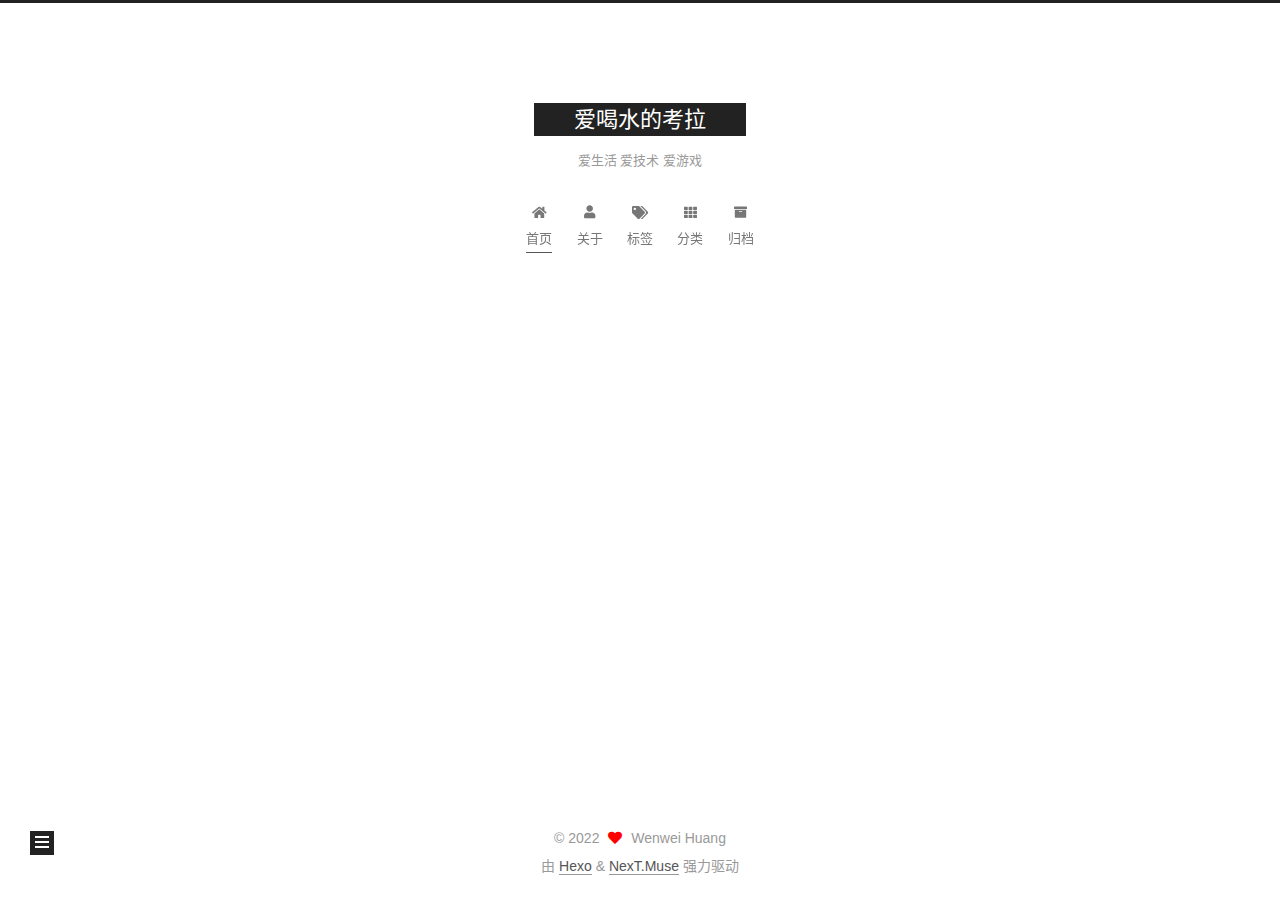
==== commit 676146d0: "Site updated: 2022-09-07 10:50:13" ====
--- a/index.html
+++ b/index.html
@@ -114,6 +114,21 @@
     <a href="/" rel="section"><i class="fa fa-home fa-fw"></i>首页</a>
 
   </li>
+        <li class="menu-item menu-item-about">
+
+    <a href="/about/" rel="section"><i class="fa fa-user fa-fw"></i>关于</a>
+
+  </li>
+        <li class="menu-item menu-item-tags">
+
+    <a href="/tags/" rel="section"><i class="fa fa-tags fa-fw"></i>标签</a>
+
+  </li>
+        <li class="menu-item menu-item-categories">
+
+    <a href="/categories/" rel="section"><i class="fa fa-th fa-fw"></i>分类</a>
+
+  </li>
         <li class="menu-item menu-item-archives">
 
     <a href="/archives/" rel="section"><i class="fa fa-archive fa-fw"></i>归档</a>
@@ -146,7 +161,7 @@
   
   
   <article itemscope itemtype="http://schema.org/Article" class="post-block" lang="zh-CN">
-    <link itemprop="mainEntityOfPage" href="https://example.com/2022/09/06/hello-hexo/">
+    <link itemprop="mainEntityOfPage" href="https://example.com/2022/09/07/hello-blog/">
 
     <span hidden itemprop="author" itemscope itemtype="http://schema.org/Person">
       <meta itemprop="image" content="/images/avatar.gif">
@@ -160,7 +175,7 @@
       <header class="post-header">
         <h2 class="post-title" itemprop="name headline">
           
-            <a href="/2022/09/06/hello-hexo/" class="post-title-link" itemprop="url">hello hexo</a>
+            <a href="/2022/09/07/hello-blog/" class="post-title-link" itemprop="url">hello blog</a>
         </h2>
 
         <div class="post-meta">
@@ -169,8 +184,18 @@
                 <i class="far fa-calendar"></i>
               </span>
               <span class="post-meta-item-text">发表于</span>
-
-              <time title="创建时间：2022-09-06 19:25:59" itemprop="dateCreated datePublished" datetime="2022-09-06T19:25:59+08:00">2022-09-06</time>
+              
+
+              <time title="创建时间：2022-09-07 10:44:34 / 修改时间：10:50:06" itemprop="dateCreated datePublished" datetime="2022-09-07T10:44:34+08:00">2022-09-07</time>
+            </span>
+            <span class="post-meta-item">
+              <span class="post-meta-item-icon">
+                <i class="far fa-folder"></i>
+              </span>
+              <span class="post-meta-item-text">分类于</span>
+                <span itemprop="about" itemscope itemtype="http://schema.org/Thing">
+                  <a href="/categories/categories1-categories2/" itemprop="url" rel="index"><span itemprop="name">categories1, categories2</span></a>
+                </span>
             </span>
 
           
@@ -184,77 +209,15 @@
     <div class="post-body" itemprop="articleBody">
 
       
-          
-      
-    </div>
-
-    
-    
-    
-      <footer class="post-footer">
-        <div class="post-eof"></div>
-      </footer>
-  </article>
-  
-  
-  
-
-      
-  
-  
-  <article itemscope itemtype="http://schema.org/Article" class="post-block" lang="zh-CN">
-    <link itemprop="mainEntityOfPage" href="https://example.com/2022/09/06/hello-world/">
-
-    <span hidden itemprop="author" itemscope itemtype="http://schema.org/Person">
-      <meta itemprop="image" content="/images/avatar.gif">
-      <meta itemprop="name" content="Wenwei Huang">
-      <meta itemprop="description" content="">
-    </span>
-
-    <span hidden itemprop="publisher" itemscope itemtype="http://schema.org/Organization">
-      <meta itemprop="name" content="爱喝水的考拉">
-    </span>
-      <header class="post-header">
-        <h2 class="post-title" itemprop="name headline">
-          
-            <a href="/2022/09/06/hello-world/" class="post-title-link" itemprop="url">Hello World</a>
-        </h2>
-
-        <div class="post-meta">
-            <span class="post-meta-item">
-              <span class="post-meta-item-icon">
-                <i class="far fa-calendar"></i>
-              </span>
-              <span class="post-meta-item-text">发表于</span>
-
-              <time title="创建时间：2022-09-06 19:24:38" itemprop="dateCreated datePublished" datetime="2022-09-06T19:24:38+08:00">2022-09-06</time>
-            </span>
-
-          
-
-        </div>
-      </header>
-
-    
-    
-    
-    <div class="post-body" itemprop="articleBody">
-
-      
-          <p>Welcome to <a target="_blank" rel="noopener" href="https://hexo.io/">Hexo</a>! This is your very first post. Check <a target="_blank" rel="noopener" href="https://hexo.io/docs/">documentation</a> for more info. If you get any problems when using Hexo, you can find the answer in <a target="_blank" rel="noopener" href="https://hexo.io/docs/troubleshooting.html">troubleshooting</a> or you can ask me on <a target="_blank" rel="noopener" href="https://github.com/hexojs/hexo/issues">GitHub</a>.</p>
-<h2 id="Quick-Start"><a href="#Quick-Start" class="headerlink" title="Quick Start"></a>Quick Start</h2><h3 id="Create-a-new-post"><a href="#Create-a-new-post" class="headerlink" title="Create a new post"></a>Create a new post</h3><figure class="highlight bash"><table><tr><td class="gutter"><pre><span class="line">1</span><br></pre></td><td class="code"><pre><span class="line">$ hexo new <span class="string">&quot;My New Post&quot;</span></span><br></pre></td></tr></table></figure>
-
-<p>More info: <a target="_blank" rel="noopener" href="https://hexo.io/docs/writing.html">Writing</a></p>
-<h3 id="Run-server"><a href="#Run-server" class="headerlink" title="Run server"></a>Run server</h3><figure class="highlight bash"><table><tr><td class="gutter"><pre><span class="line">1</span><br></pre></td><td class="code"><pre><span class="line">$ hexo server</span><br></pre></td></tr></table></figure>
-
-<p>More info: <a target="_blank" rel="noopener" href="https://hexo.io/docs/server.html">Server</a></p>
-<h3 id="Generate-static-files"><a href="#Generate-static-files" class="headerlink" title="Generate static files"></a>Generate static files</h3><figure class="highlight bash"><table><tr><td class="gutter"><pre><span class="line">1</span><br></pre></td><td class="code"><pre><span class="line">$ hexo generate</span><br></pre></td></tr></table></figure>
-
-<p>More info: <a target="_blank" rel="noopener" href="https://hexo.io/docs/generating.html">Generating</a></p>
-<h3 id="Deploy-to-remote-sites"><a href="#Deploy-to-remote-sites" class="headerlink" title="Deploy to remote sites"></a>Deploy to remote sites</h3><figure class="highlight bash"><table><tr><td class="gutter"><pre><span class="line">1</span><br></pre></td><td class="code"><pre><span class="line">$ hexo deploy</span><br></pre></td></tr></table></figure>
-
-<p>More info: <a target="_blank" rel="noopener" href="https://hexo.io/docs/one-command-deployment.html">Deployment</a></p>
-
+          <p>这是一片测试博客说短发短发那考拉是你上课的发那看东方男篮擦看能否看啊可是当你饭卡苏菲娜咖啡那点拿擦可能从你的身份那可麻烦 阿看能否打开电脑发了对方能看到你发就发那看的法兰克福的那几年</p>
+          <!--noindex-->
+            <div class="post-button">
+              <a class="btn" href="/2022/09/07/hello-blog/">
+                阅读全文 &raquo;
+              </a>
+            </div>
+          <!--/noindex-->
+        
       
     </div>
 
@@ -335,12 +298,25 @@
       <div class="site-state-item site-state-posts">
           <a href="/archives/">
         
-          <span class="site-state-item-count">2</span>
+          <span class="site-state-item-count">1</span>
           <span class="site-state-item-name">日志</span>
         </a>
       </div>
+      <div class="site-state-item site-state-categories">
+        <span class="site-state-item-count">1</span>
+        <span class="site-state-item-name">分类</span>
+      </div>
+      <div class="site-state-item site-state-tags">
+        <span class="site-state-item-count">1</span>
+        <span class="site-state-item-name">标签</span>
+      </div>
   </nav>
 </div>
+  <div class="links-of-author motion-element">
+      <span class="links-of-author-item">
+        <a href="https://github.com/Beginner-hww" title="GitHub → https:&#x2F;&#x2F;github.com&#x2F;Beginner-hww" rel="noopener" target="_blank"><i class="fab fa-github fa-fw"></i>GitHub</a>
+      </span>
+  </div>
 
 
 
